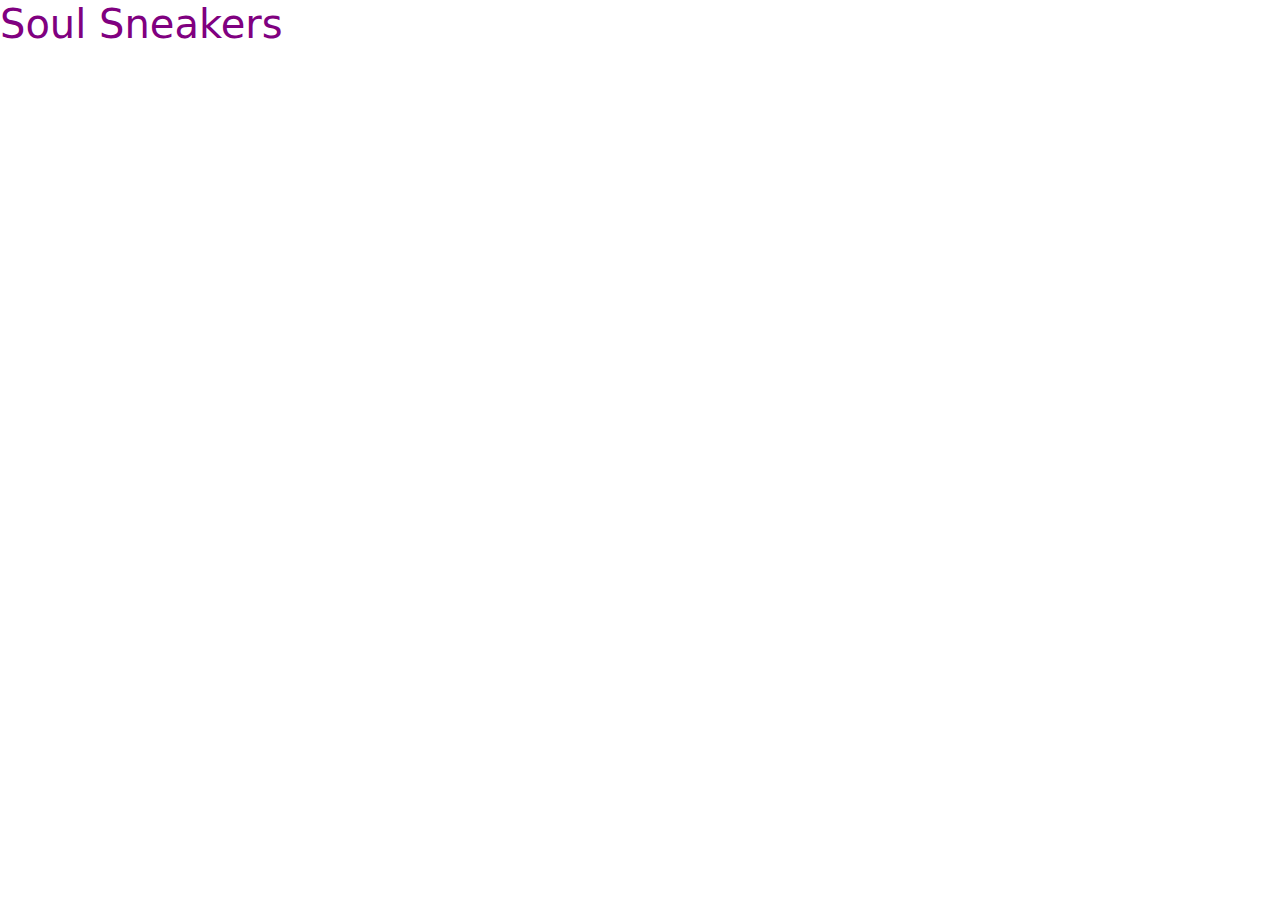
==== oat suzana/oat suzana.html @ a477f2b1 "Add files via upload" ====
<!DOCTYPE html>
<html lang="pt-br">
<head>
  <meta charset="UTF-8">
  <meta name="viewport" content="width=device-width, initial-scale=1.0">
  <title>Soul Sneakers-sua loja de sneakers</title>
  <!--bootstrap--> 
  <link href="https://cdn.jsdelivr.net/npm/bootstrap@5.3.3/dist/css/bootstrap.min.css" rel="stylesheet" integrity="sha384-QWTKZyjpPEjISv5WaRU9OFeRpok6YctnYmDr5pNlyT2bRjXh0JMhjY6hW+ALEwIH" crossorigin="anonymous">
  <link rel="stylesheet" href="css/style.css" />
  <!-- script-->
  <script src="https://cdn.jsdelivr.net/npm/popper.js@1.16.0/dist/umd/popper.min.js" integrity="sha384-Q6E9RHvbIyZFJoft+2mJbHaEWldlvI9IOYy5n3zV9zzTtmI3UksdQRVvoxMfooAo" crossorigin="anonymous"></script>
  <script src="https://cdn.jsdelivr.net/npm/bootstrap@5.3.3/dist/js/bootstrap.bundle.min.js" integrity="sha384-YvpcrYf0tY3lHB60NNkmXc5s9fDVZLESaAA55NDzOxhy9GkcIdslK1eN7N6jIeHz" crossorigin="anonymous"></script>
</head>
<body>
  <script src="js/script.js"></script>
   <h1>Soul Sneakers</h1>
</body>
</html>
---- oat suzana/css/style.css ----
h1{
    color:purple
}
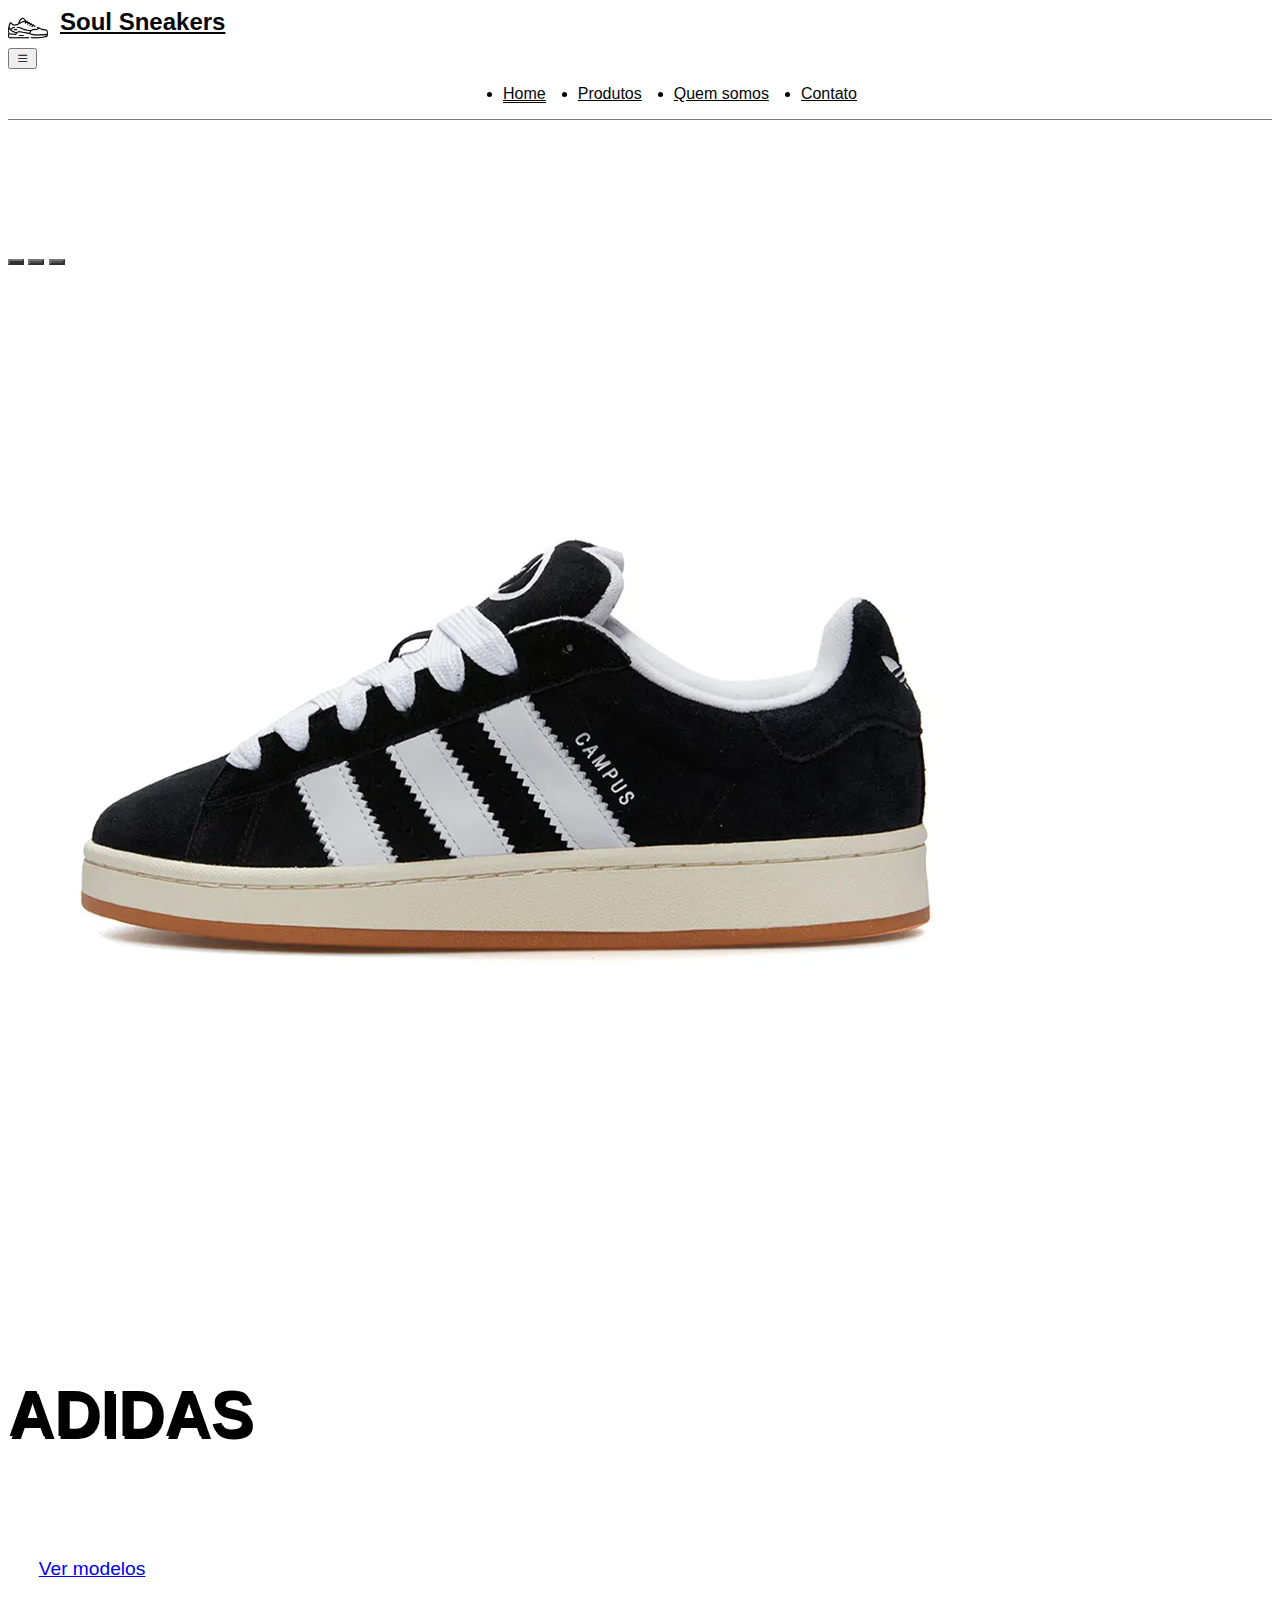
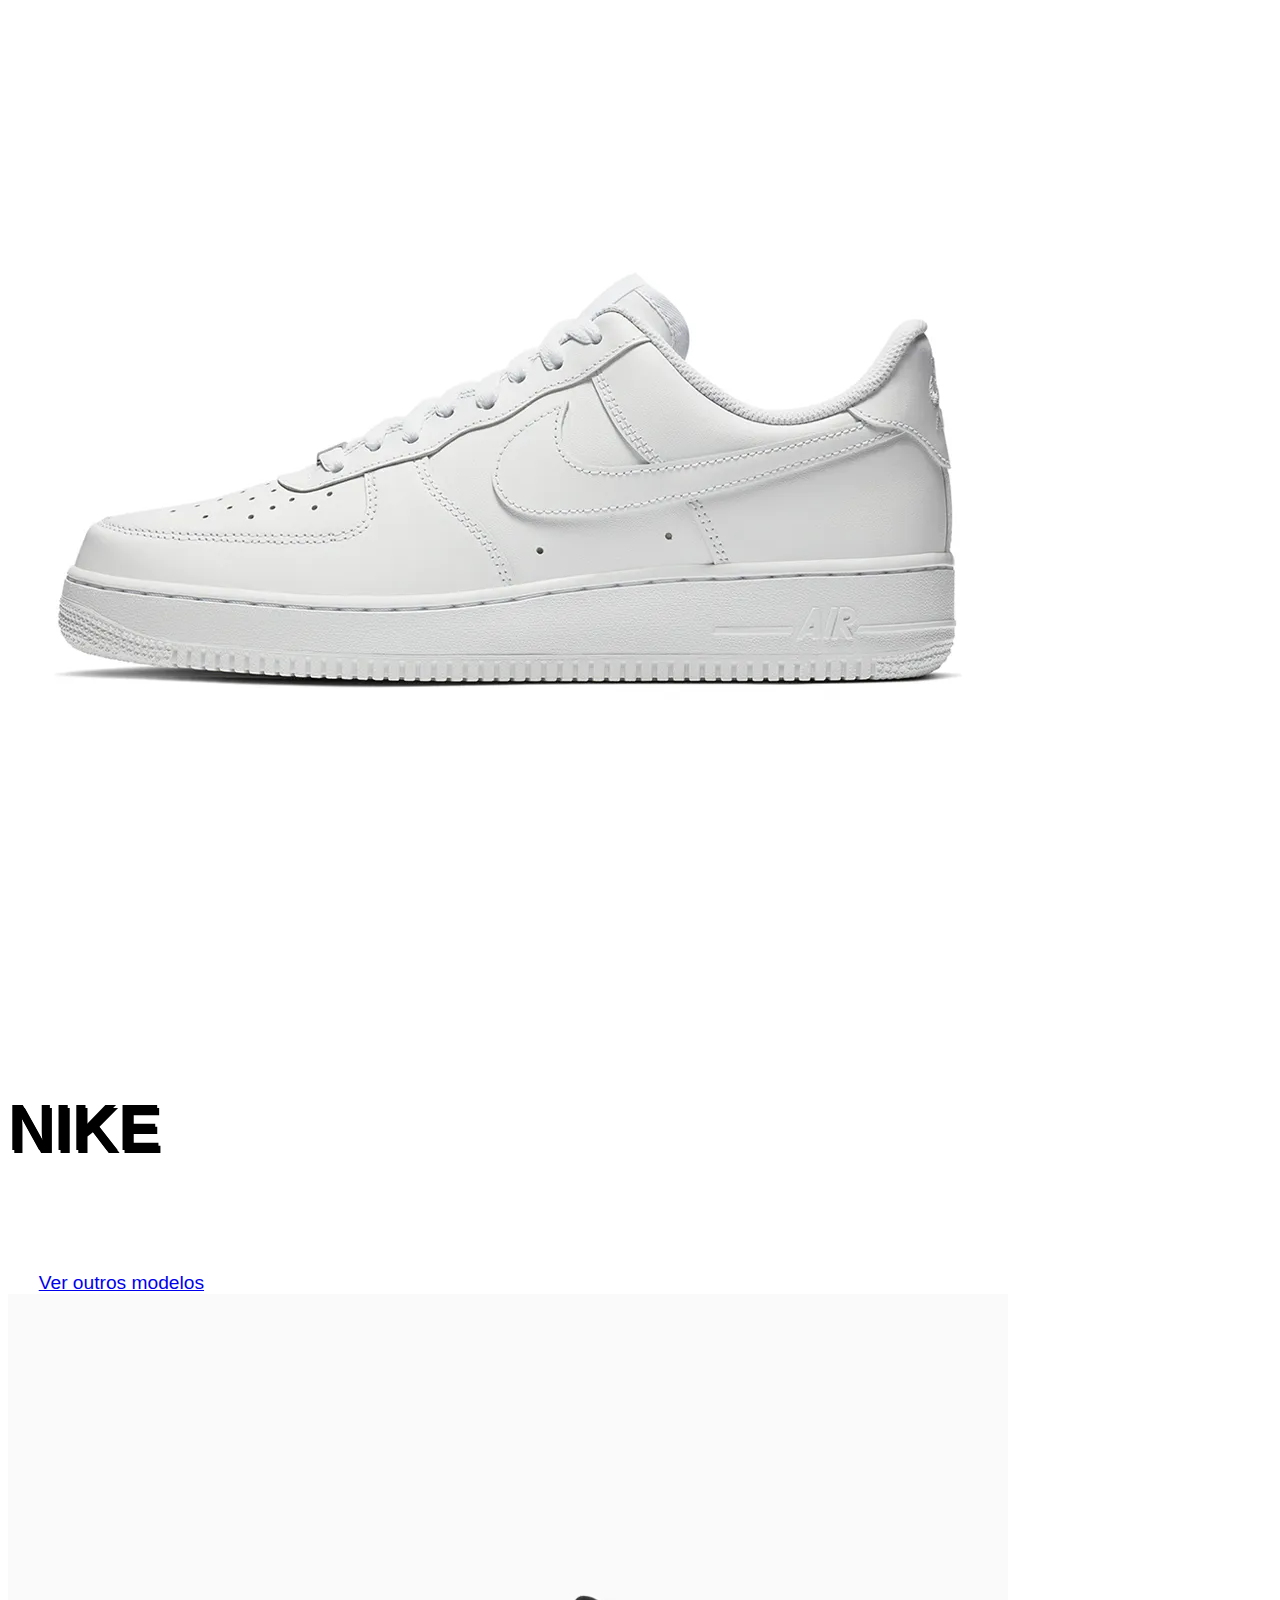
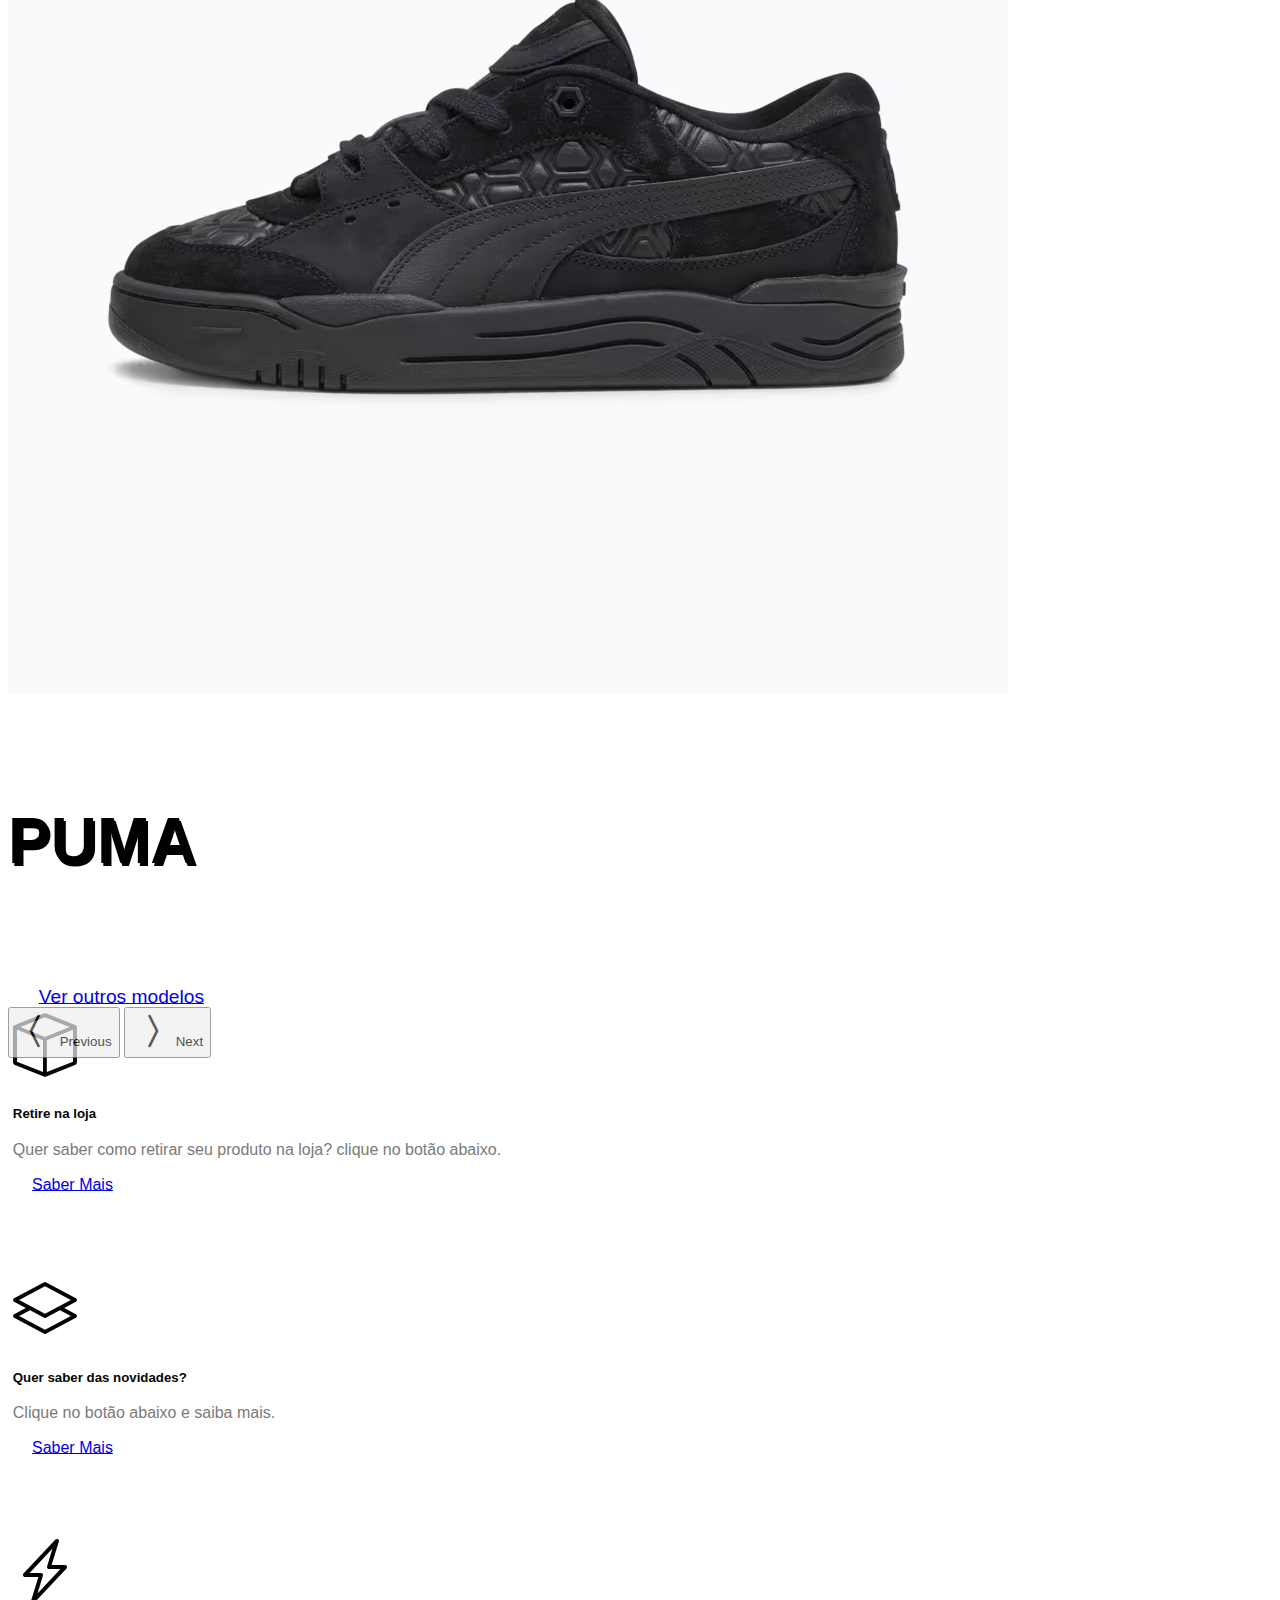
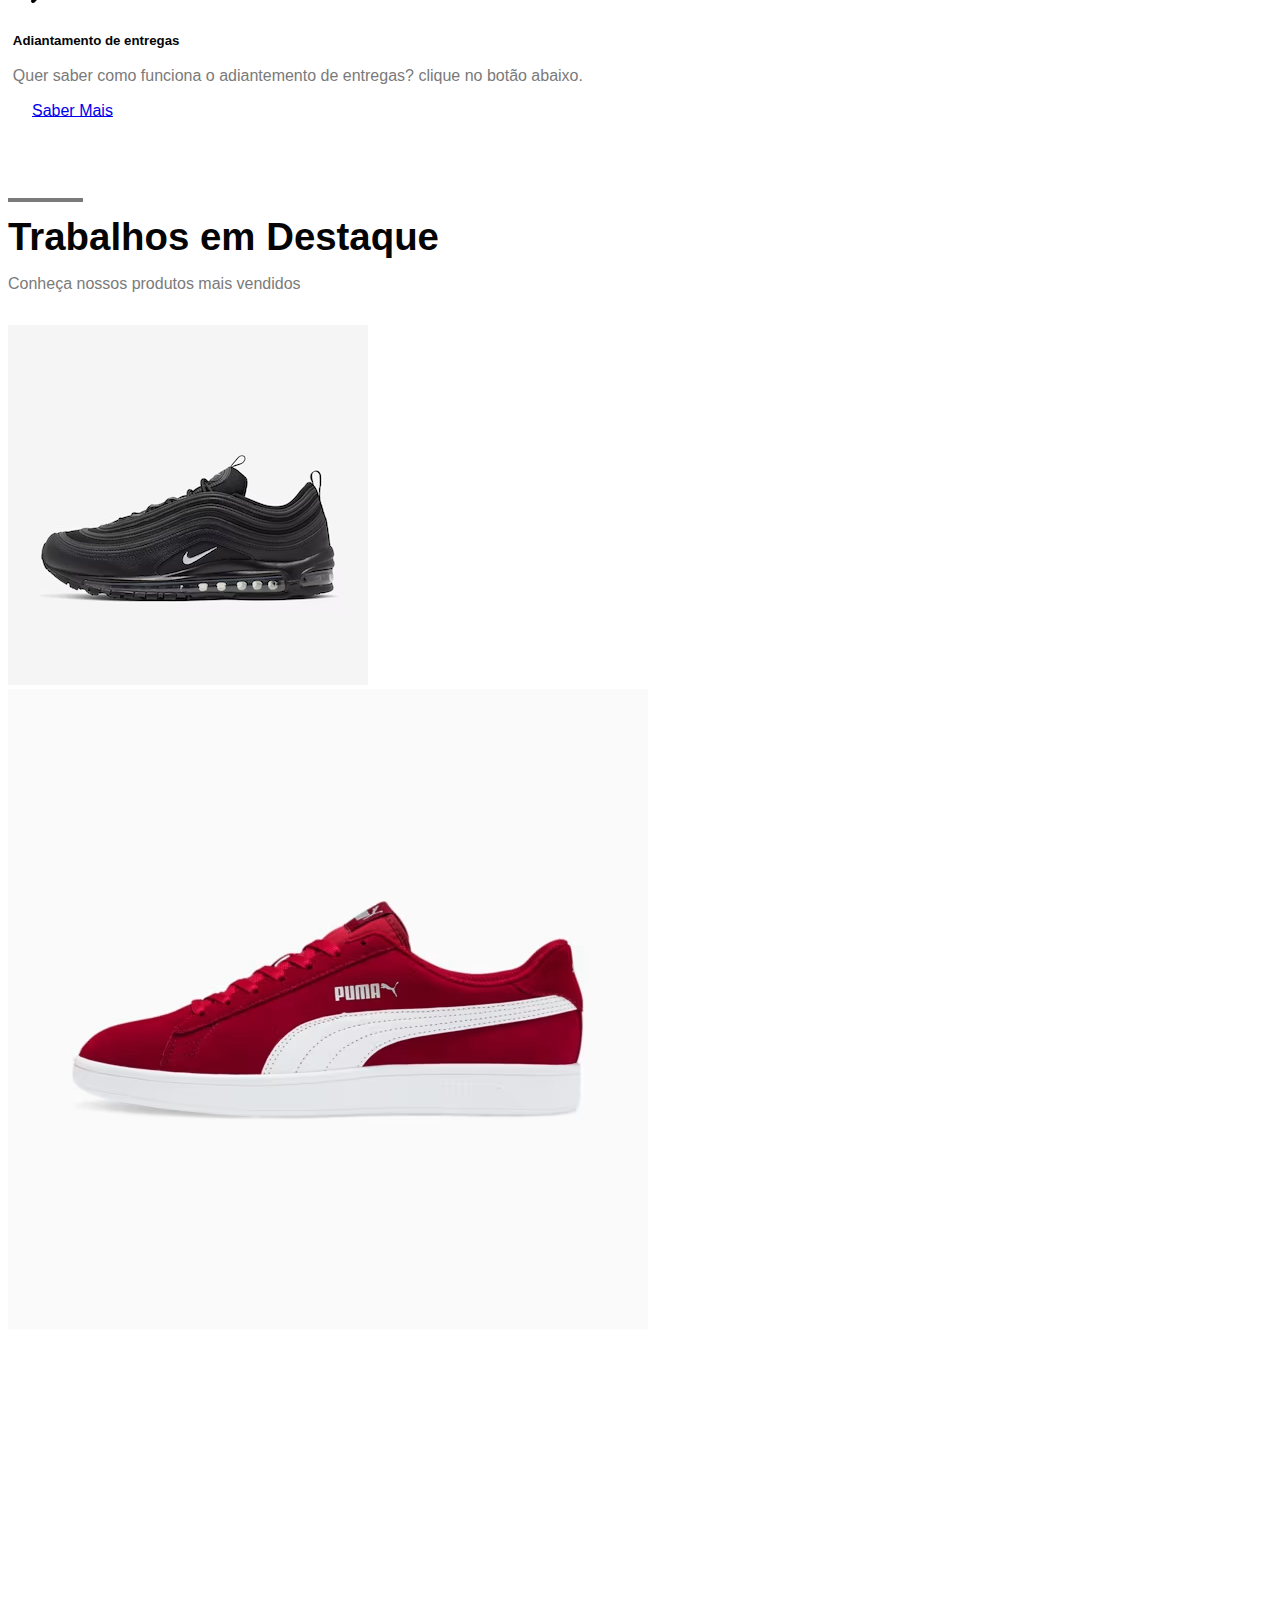
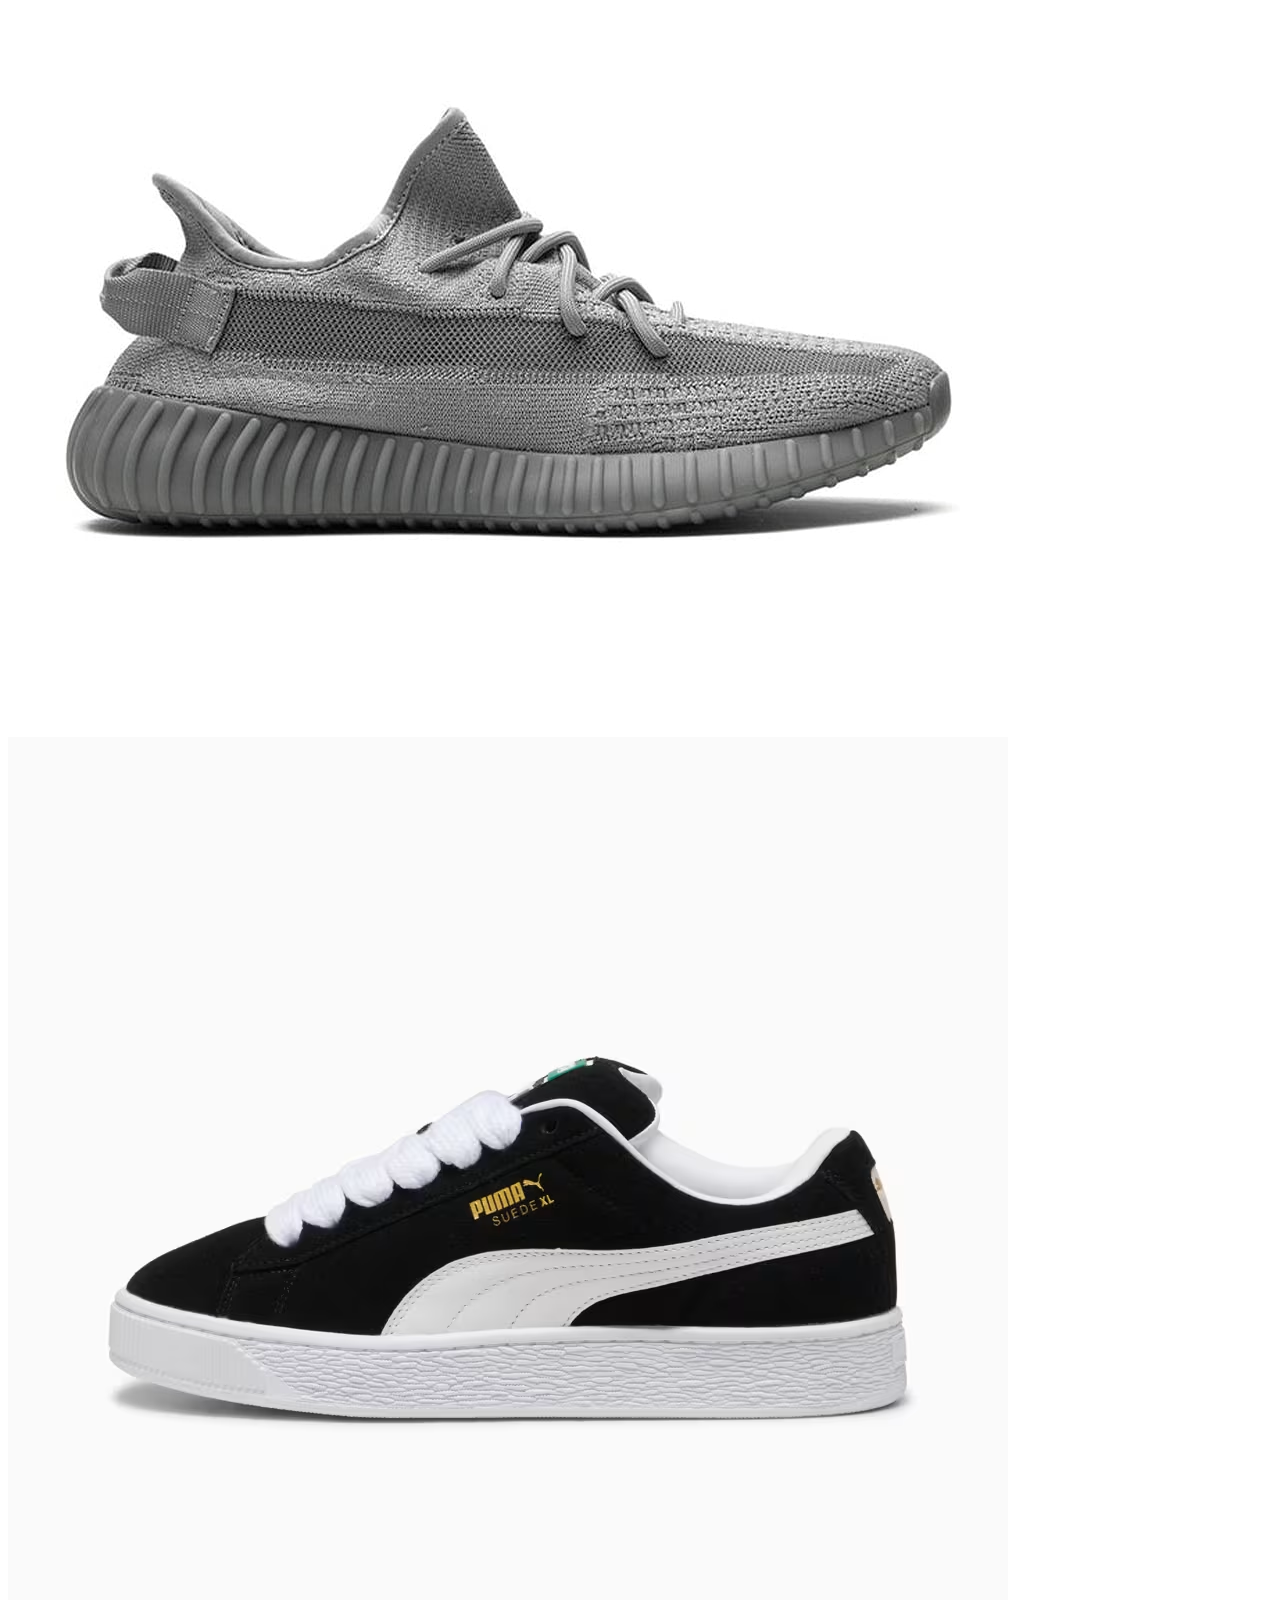
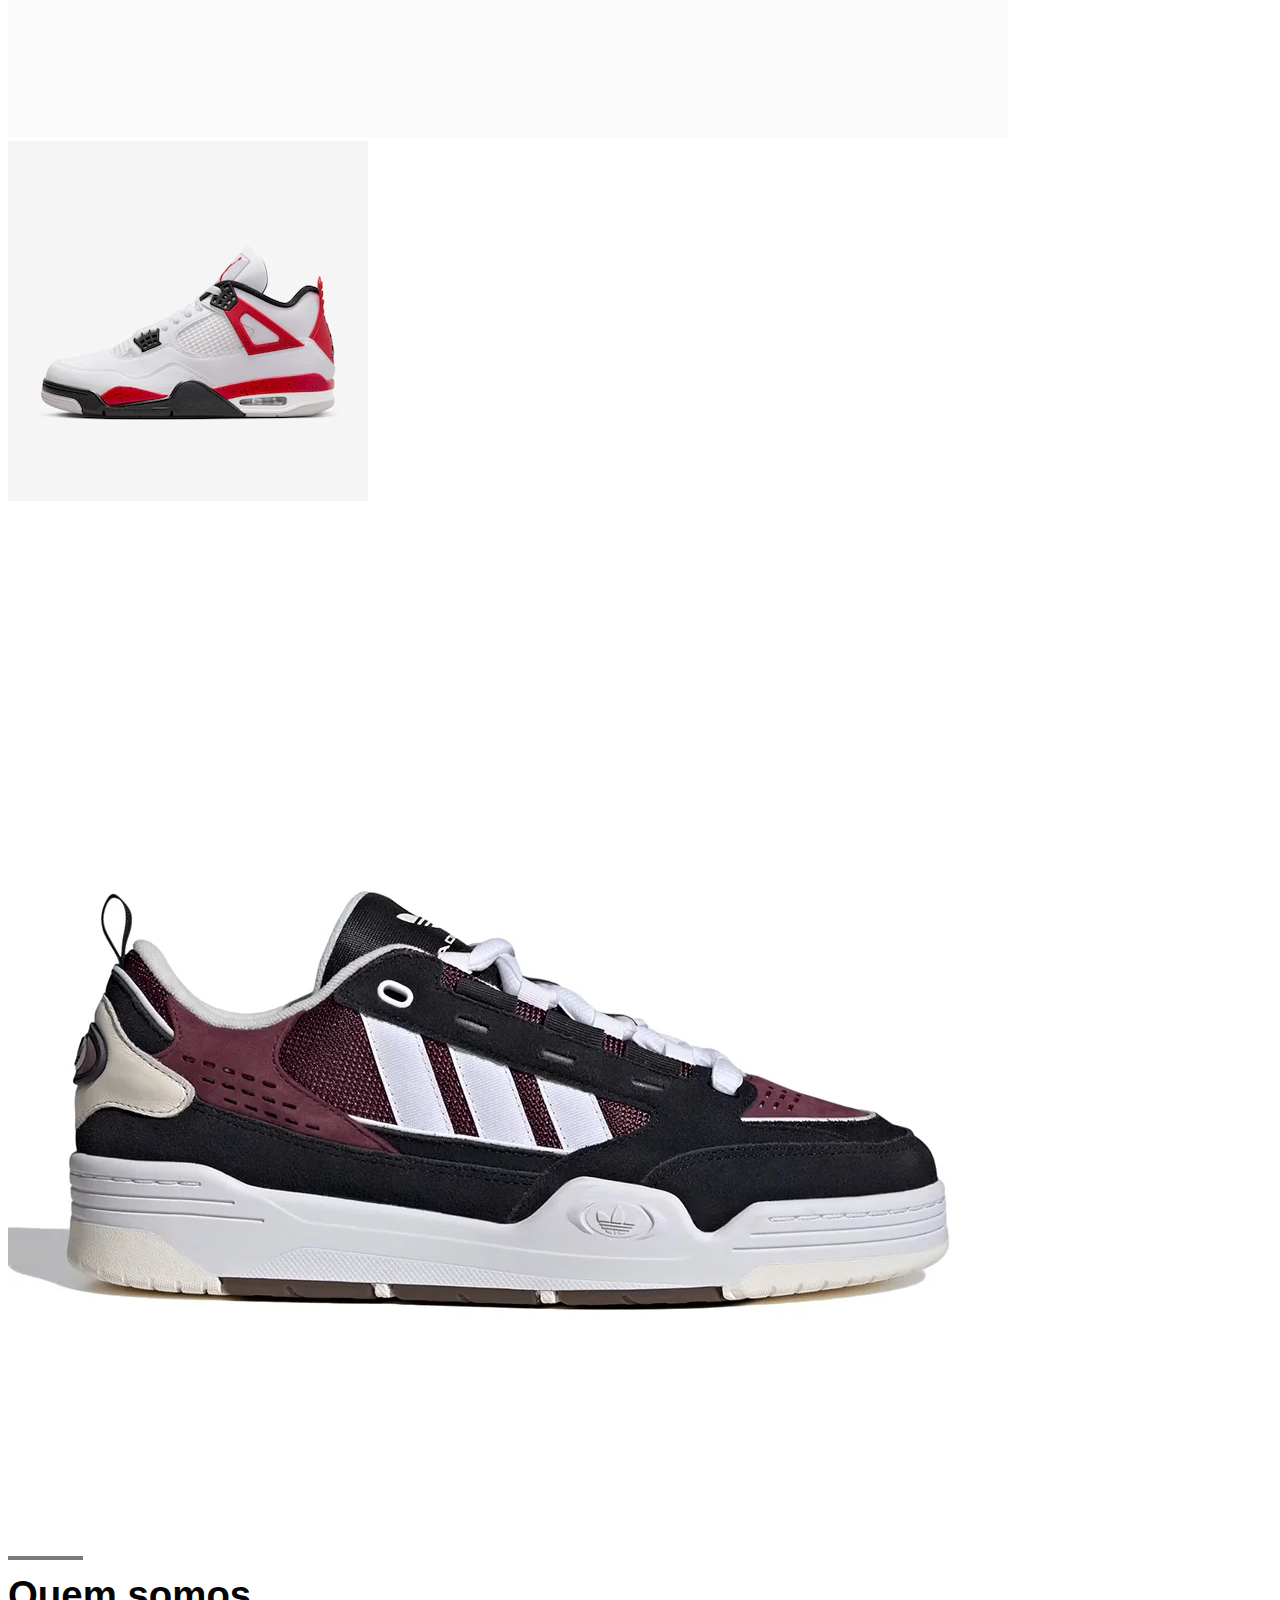
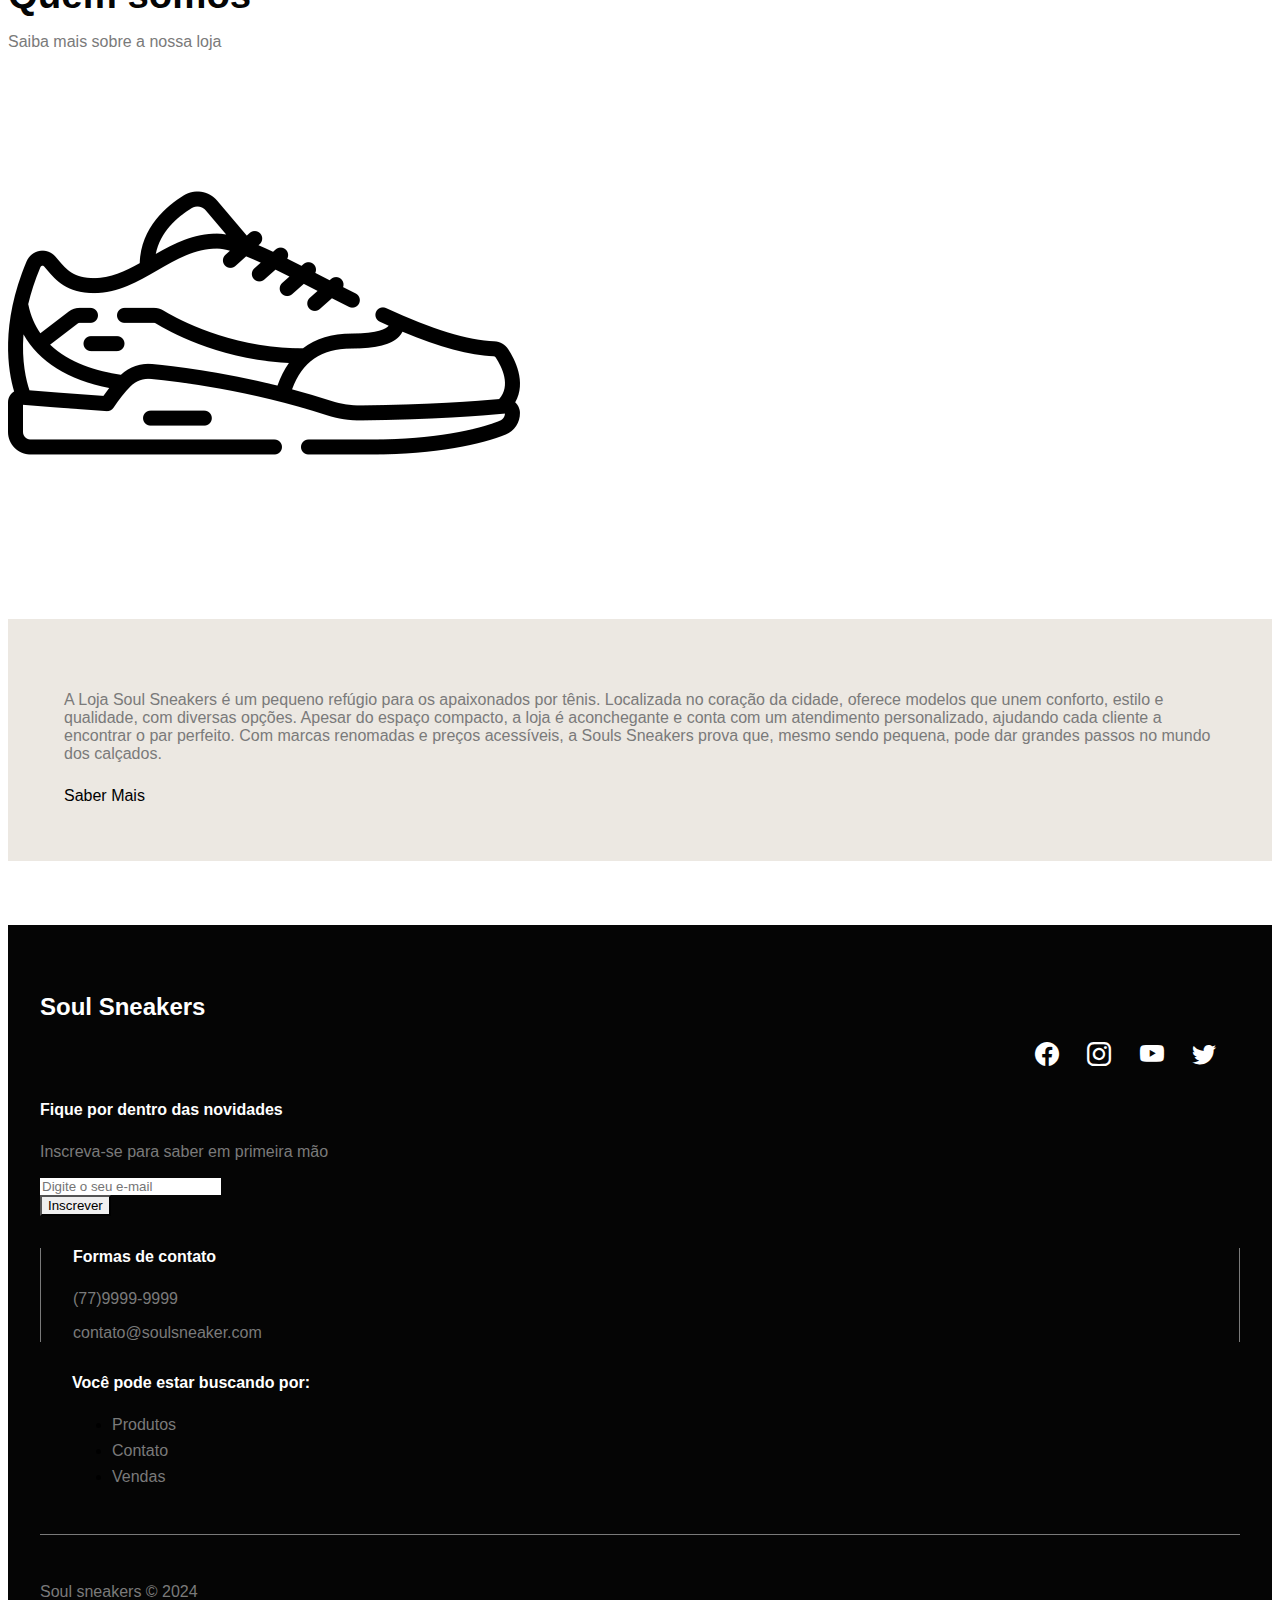
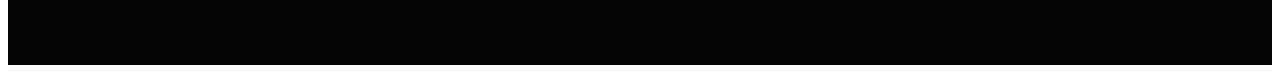
==== commit d8b3483b: "Add files via upload" ====
--- a/oat suzana/oat suzana.html
+++ b/oat suzana/oat suzana.html
@@ -1,18 +1,359 @@
 <!DOCTYPE html>
-<html lang="pt-br">
-<head>
-  <meta charset="UTF-8">
-  <meta name="viewport" content="width=device-width, initial-scale=1.0">
-  <title>Soul Sneakers-sua loja de sneakers</title>
-  <!--bootstrap--> 
-  <link href="https://cdn.jsdelivr.net/npm/bootstrap@5.3.3/dist/css/bootstrap.min.css" rel="stylesheet" integrity="sha384-QWTKZyjpPEjISv5WaRU9OFeRpok6YctnYmDr5pNlyT2bRjXh0JMhjY6hW+ALEwIH" crossorigin="anonymous">
-  <link rel="stylesheet" href="css/style.css" />
-  <!-- script-->
-  <script src="https://cdn.jsdelivr.net/npm/popper.js@1.16.0/dist/umd/popper.min.js" integrity="sha384-Q6E9RHvbIyZFJoft+2mJbHaEWldlvI9IOYy5n3zV9zzTtmI3UksdQRVvoxMfooAo" crossorigin="anonymous"></script>
-  <script src="https://cdn.jsdelivr.net/npm/bootstrap@5.3.3/dist/js/bootstrap.bundle.min.js" integrity="sha384-YvpcrYf0tY3lHB60NNkmXc5s9fDVZLESaAA55NDzOxhy9GkcIdslK1eN7N6jIeHz" crossorigin="anonymous"></script>
-</head>
-<body>
-  <script src="js/script.js"></script>
-   <h1>Soul Sneakers</h1>
+<html lang="en">
+  <head>
+    <meta charset="UTF-8" />
+    <meta http-equiv="X-UA-Compatible" content="IE=edge" />
+    <meta name="viewport" content="width=device-width, initial-scale=1.0" />
+    <title>Soul Sneakers</title>
+    <link rel="shortcut icon" href="img/img/tenis.png" type="image/x-icon" />
+    <!-- Google fonts Lato -->
+    <link rel="preconnect" href="https://fonts.googleapis.com" />
+    <link rel="preconnect" href="https://fonts.gstatic.com" crossorigin />
+    <link
+      href="https://fonts.googleapis.com/css2?family=Lato:ital,wght@0,100;0,300;0,400;0,700;0,900;1,100;1,300;1,400;1,700;1,900&display=swap"
+      rel="stylesheet"
+    />
+    <!-- CSS Bootstrap -->
+    <link
+      href="https://cdn.jsdelivr.net/npm/bootstrap@5.0.2/dist/css/bootstrap.min.css"
+      rel="stylesheet"
+      integrity="sha384-EVSTQN3/azprG1Anm3QDgpJLIm9Nao0Yz1ztcQTwFspd3yD65VohhpuuCOmLASjC"
+      crossorigin="anonymous"
+    />
+    <!-- Bootstrap Icons -->
+    <link
+      rel="stylesheet"
+      href="https://cdn.jsdelivr.net/npm/bootstrap-icons@1.5.0/font/bootstrap-icons.css"
+    />
+    <!-- CSS do projeto -->
+    <link rel="stylesheet" href="css/style.css" />
+    <!-- JavaScript Bootstrap -->
+    <script
+      src="https://cdn.jsdelivr.net/npm/bootstrap@5.0.2/dist/js/bootstrap.bundle.min.js"
+      integrity="sha384-MrcW6ZMFYlzcLA8Nl+NtUVF0sA7MsXsP1UyJoMp4YLEuNSfAP+JcXn/tWtIaxVXM"
+      crossorigin="anonymous"
+    ></script>
+  </head>
+  <body>
+    <style>
+      body{
+        background-color:rgba(199, 183, 183, 0)
+      }
+    </style>
+    <!-- NAVBAR -->
+    <nav class="navbar navbar-expand-lg fixed-top bg-primary-color" id="navbar">
+      <div class="container py-3">
+        <a class="navbar-brand" href="#">
+          <img src="img/img/tenis.png" alt="Souls Sneakers" />
+          <span>Soul Sneakers</span>
+        </a>
+        <button
+          class="navbar-toggler"
+          type="button"
+          data-bs-toggle="collapse"
+          data-bs-target="#navbar-items"
+          aria-controls="navbar-items"
+          aria-expanded="false"
+          aria-label="Toggle navigation"
+        >
+          <i class="bi bi-list"></i>
+        </button>
+        <div class="collapse navbar-collapse" id="navbar-items">
+          <ul class="navbar-nav me-auto mb-2 mb-lg-0">
+            <li class="nav-item">
+              <a class="nav-link active" aria-current="page" href="#">Home</a>
+            </li>
+            <li class="nav-item">
+              <a class="nav-link" href="#">Produtos</a>
+            </li>
+            <li class="nav-item">
+              <a class="nav-link" href="#">Quem somos</a>
+            </li>
+            <li class="nav-item">
+              <a class="nav-link" href="#">Contato</a>
+            </li>
+          </ul>
+        </div>
+      </div>
+    </nav>
+    <!-- SLIDER -->
+    <div class="container" id="slider-container">
+      <div id="slider" class="carousel slide" data-bs-ride="carousel">
+        <div class="carousel-indicators">
+          <button
+            type="button"
+            data-bs-target="#slider"
+            data-bs-slide-to="0"
+            class="active"
+            aria-current="true"
+            aria-label="Slide 1"
+          ></button>
+          <button
+            type="button"
+            data-bs-target="#slider"
+            data-bs-slide-to="1"
+            aria-label="Slide 2"
+          ></button>
+          <button
+            type="button"
+            data-bs-target="#slider"
+            data-bs-slide-to="2"
+            aria-label="Slide 3"
+          ></button>
+      </div>
+      <div class="carousel-inner">
+        <div class="carousel-item active">
+          <img src="img/img/campus.webp" class="d-block w-100" alt="tenis adi2000" />
+          <div class="carousel-caption">
+            <h5>ADIDAS</h5>
+            <a href="#" class="btn btn-dark">Ver modelos</a>
+          </div>
+        </div>
+        <div class="carousel-item">
+          <img src="img/img/air force 2.webp" class="d-block w-100" alt="air force" />
+          <div class="carousel-caption">
+            <h5>NIKE</h5>
+            <a href="#" class="btn btn-dark">Ver outros modelos</a>
+          </div>
+        </div>
+        <div class="carousel-item">
+          <img src="img/img/180 puma.avif" class="d-block w-100" alt="Casa 3" />
+          <div class="carousel-caption">
+            <h5>PUMA</h5>
+            <a href="#" class="btn btn-dark">Ver outros modelos</a>
+          </div>
+        </div>
+      </div>
+      <button
+        class="carousel-control-prev"
+        type="button"
+        data-bs-target="#slider"
+        data-bs-slide="prev"
+      >
+        <i class="bi bi-chevron-compact-left"></i>
+        <span class="visually-hidden">Previous</span>
+      </button>
+      <button
+        class="carousel-control-next"
+        type="button"
+        data-bs-target="#slider"
+        data-bs-slide="next"
+      >
+        <i class="bi bi-chevron-compact-right"></i>
+        <span class="visually-hidden">Next</span>
+      </button>
+    </div>
+    <div class="col-12 col-md-10 offset-md-1" id="mini-banners">
+      <div class="row">
+        <div class="col-12 col-md-4">
+          <div class="card text-center">
+            <i class="bi bi-box primary-color"></i>
+            <div class="card-body">
+              <h5 class="card-title primary-color">Retire na loja</h5>
+              <p class="card-text secondary-color">
+               Quer saber como retirar seu produto na loja?
+               clique no botão abaixo.
+              </p>
+              <a href="#" class="btn btn-dark">Saber Mais</a>
+            </div>
+          </div>
+        </div>
+        <div class="col-12 col-md-4">
+          <div class="card text-center">
+            <i class="bi bi-layers primary-color"></i>
+            <div class="card-body">
+              <h5 class="card-title primary-color">Quer saber das novidades?</h5>
+              <p class="card-text secondary-color">
+                Clique no botão abaixo e saiba mais.
+              </p>
+              <a href="#" class="btn btn-dark">Saber Mais</a>
+            </div>
+          </div>
+        </div>
+        <div class="col-12 col-md-4">
+          <div class="card text-center">
+            <i class="bi bi-lightning-charge"></i>
+            <div class="card-body primary-color">
+              <h5 class="card-title primary-color">
+                Adiantamento de entregas
+              </h5>
+              <p class="card-text secondary-color">
+                Quer saber como funciona o adiantemento de entregas?
+                clique no botão abaixo.
+              </p>
+              <a href="#" class="btn btn-dark">Saber Mais</a>
+            </div>
+          </div>
+        </div>
+      </div>
+    </div>
+  </div>
+  <!-- DESTAQUES -->
+  <div class="container" id="featured-container">
+    <div class="col-12">
+      <h2 class="title primary-color">Trabalhos em Destaque</h2>
+      <p class="subtitle secondary-color">
+        Conheça nossos produtos mais vendidos
+      </p>
+    </div>
+    <div class="col-12" id="featured-images">
+      <div class="row g-4">
+        <div class="col-12 col-md-4">
+          <img src="img/img/air max 97.avif" alt="Projeto 1" class="img-fluid" />
+          <div class="banner-content">
+            <p class="secondary-color"> NIKE </p>
+            <h3>air max 97</h3>
+          </div>
+        </div>
+        <div class="col-12 col-md-4">
+          <img src="img/img/puma smash v2.avif" alt="Projeto 2" class="img-fluid" />
+          <div class="banner-content">
+            <p class="secondary-color">PUMA</p>
+            <h3>smash v2</h3>
+          </div>
+        </div>
+        <div class="col-12 col-md-4">
+          <img src="img/img/yeezy boost.jpg" alt="Projeto 3" class="img-fluid" />
+          <div class="banner-content">
+            <p class="secondary-color">ADIDAS</p>
+            <h3>yeezy</h3>
+          </div>
+        </div>
+        <div class="col-12 col-md-4">
+          <img src="img/img/suede xl.avif" alt="Projeto 4" class="img-fluid" />
+          <div class="banner-content">
+            <p class="secondary-color">PUMA</p>
+            <h3>suede</h3>
+          </div>
+        </div>
+        <div class="col-12 col-md-4">
+          <img src="img/img/jordan 4.avif" alt="Projeto 5" class="img-fluid" />
+          <div class="banner-content">
+            <p class="secondary-color">NIKE</p>
+            <h3>jordan 4</h3>
+          </div>
+        </div>
+        <div class="col-12 col-md-4">
+          <img src="img/img/adidas2000.webp" alt="Projeto 6" class="img-fluid" />
+          <div class="banner-content">
+            <p class="secondary-color">ADIDAS</p>
+            <h3>adi2000</h3>
+          </div>
+        </div>
+      </div>
+    </div>
+  </div>
+  <!-- INFO -->
+  <div class="container" id="info-container">
+    <div class="col-12">
+      <h2 class="title primary-color">Quem somos</h2>
+      <p class="subtitle secondary-color">
+        Saiba mais sobre a nossa loja
+      </p>
+    </div>
+    <div class="col-12">
+      <div class="row">
+        <div class="col-12 col-md-5" id="info-banner">
+          <img src="img/img/tenis.png" alt="Informações" class="img-fluid" />
+        </div>
+        <div class="col-12 col-md-7 bg-secondary-color" id="info-content">
+          <div class="row">
+            <div class="col-12">
+              <p class="subtitle secondary-color">
+                A Loja Soul Sneakers é um pequeno refúgio para os apaixonados por tênis. Localizada no coração da cidade, oferece modelos que unem conforto, estilo e qualidade,
+                 com diversas opções. Apesar do espaço compacto, a loja é aconchegante e conta com um atendimento personalizado, 
+                 ajudando cada cliente a encontrar o par perfeito. Com marcas renomadas e preços acessíveis, a Souls Sneakers prova que, mesmo sendo pequena, 
+                 pode dar grandes passos no mundo dos calçados.
+              </p>
+            </div>
+            <div class="col-12" id="info-numbers">
+              <div class="row">
+              </div>
+            </div>
+            <div class="col-12">
+              <a class="btn btn-dark">Saber Mais</a>
+            </div>
+          </div>
+        </div>
+      </div>
+    </div>
+  </div>
+  <!-- FOOTER -->
+  <footer class="container-fluid bg-dark-color" id="footer">
+    <div class="container">
+      <div class="row">
+        <!-- FOOTER TOP -->
+        <div class="col-12" id="footer-top">
+          <div class="row justify-content-between">
+            <div class="col-4">
+              <h2>
+               Soul Sneakers
+              </h2>
+            </div>
+            <div class="col-4" id="social-icons">
+              <i class="bi bi-facebook"></i>
+              <i class="bi bi-instagram"></i>
+              <i class="bi bi-youtube"></i>
+              <i class="bi bi-twitter"></i>
+            </div>
+          </div>
+        </div>
+        <!-- FOOTER DETAILS -->
+        <div class="col-12" id="footer-details">
+          <div class="row">
+            <div class="col-12 col-md-4" id="news-container">
+              <h4>Fique por dentro das novidades</h4>
+              <p class="secondary-color">
+                Inscreva-se para saber em primeira mão
+              </p>
+              <form>
+                <div class="mb-3">
+                  <input
+                    type="email"
+                    class="form-control"
+                    placeholder="Digite o seu e-mail"
+                  />
+                </div>
+                <button class="btn btn-dark">Inscrever</button>
+              </form>
+            </div>
+            <div class="col-12 col-md-4" id="contact-container">
+              <h4>Formas de contato</h4>
+              <p class="secondary-color">(77)9999-9999</p>
+              <p class="secondary-color">contato@soulsneaker.com</p>
+            </div>
+            <div class="col-12 col-md-4" id="links-container">
+              <div class="row">
+                <h4>Você pode estar buscando por:</h4>
+                <div class="col-6">
+                  <ul class="list-unstyled">
+                    <li><a href="#" class="secondary-color">Produtos</a></li>
+                    <li><a href="#" class="secondary-color">Contato</a></li>
+                    <li><a href="#" class="secondary-color">Vendas</a></li>
+                  </ul>
+                </div>
+                <div class="col-6">
+                  <ul class="list-unstyled">
+                  </ul>
+                </div>
+              </div>
+            </div>
+          </div>
+        </div>
+        <!-- FOOTER BOTTOM -->
+        <div class="col-12" id="footer-bottom">
+          <div class="row justify-content-between">
+            <div class="col-12 col-md-3">
+              <p class="secondary-color">Soul sneakers &copy; 2024</p>
+            </div>
+            <div class="col-12 col-md-3">
+              <p class="secondary-color">
+              </p>
+            </div>
+          </div>
+        </div>
+      </div>
+    </div>
+  </footer>
 </body>
 </html>--- a/oat suzana/css/style.css
+++ b/oat suzana/css/style.css
@@ -1,3 +1,341 @@
-h1{
-    color:purple
-}+*{
+  font-family:'sour gummy', sans-serif;
+}
+
+
+.bg-primary-color {
+  background-color: #fff;
+}
+
+.bg-secondary-color {
+  background-color: #ece8e2;
+}
+
+.bg-dark-color {
+  background-color: #050505;
+}
+
+.primary-color {
+  color: #050505;
+}
+
+.secondary-color {
+  color: #7a7a7a;
+}
+
+/* NAVBAR */
+#navbar {
+  border-bottom: 1px solid #7a7a7a;
+}
+
+#navbar a {
+  color: #050505;
+}
+
+#navbar a:hover {
+  color: #7a7a7a;
+}
+
+#navbar .active {
+  border-bottom: 1px solid #050505;
+}
+
+.navbar-brand {
+  display: flex;
+}
+
+.navbar-brand img {
+  width: 40px;
+}
+
+.navbar-brand span {
+  font-weight: 700;
+  font-size: 1.5em;
+  margin-left: 0.5em;
+}
+
+#navbar-items .navbar-nav {
+  display: flex;
+  justify-content: center;
+  width: 100%;
+}
+#navbar-items .nav-item {
+  margin: 0 1em;
+}
+
+/* SLIDER */
+#slider {
+  margin-top: 8em;
+  margin-bottom: 1em;
+}
+
+#slider .carousel-caption {
+  bottom: 3em;
+}
+
+#slider .carousel-caption h5 {
+  font-size: 2.5em;
+  text-shadow: #000 2px 2px;
+}
+
+.btn {
+  border-radius: 0;
+}
+
+#slider .btn {
+  padding: 0.3em 0.8em;
+  font-size: 1em;
+  margin-top: 1em;
+}
+
+.carousel-control-prev,
+.carousel-control-next {
+  opacity: 0.7;
+}
+
+.carousel-control-prev i,
+.carousel-control-next i {
+  color: #111;
+  font-size: 3em;
+}
+
+.carousel-indicators [data-bs-target] {
+  background-color: #222;
+  opacity: 0.8;
+}
+
+.carousel-indicators .active {
+  background-color: #000;
+}
+
+@media (min-width: 768px) {
+  #slider .carousel-caption {
+    bottom: 15em;
+  }
+  #slider .carousel-caption h5 {
+    font-size: 4em;
+    text-shadow: #000 2px 3px;
+  }
+  #slider .btn {
+    padding: 0.6em 1.6em;
+    font-size: 1.2em;
+    margin-top: 1em;
+  }
+  .carousel-indicators {
+    bottom: 7em;
+  }
+}
+
+/* MINI BANNERS */
+#mini-banners {
+  margin-bottom: 4em;
+}
+
+#mini-banners .card {
+  padding: 2em 0.3em;
+  border-radius: 0;
+}
+
+#mini-banners i {
+  font-size: 4em;
+}
+
+#mini-banners .card-title {
+  margin-bottom: 1.5em;
+}
+
+#mini-banners .btn {
+  margin-top: 1.5em;
+  padding: 0.6em 1.2em;
+}
+
+#mini-banners .card {
+  margin-bottom: 1em;
+}
+
+@media (min-width: 768px) {
+  #mini-banners {
+    margin-top: -6em;
+  }
+}
+
+/* DESTAQUES */
+#featured-container {
+  margin-bottom: 4em;
+}
+
+.title {
+  font-size: 1.75em;
+  margin-bottom: 0.4em;
+  position: relative;
+}
+
+.title:before {
+  width: 75px;
+  border-top: 4px solid #7a7a7a;
+  content: '';
+  position: absolute;
+  bottom: 2em;
+}
+
+#featured-images {
+  margin-top: 2em;
+}
+
+#featured-images .col-md-4 {
+  position: relative;
+  cursor: pointer;
+}
+
+#featured-images .col-md-4:hover > .banner-content {
+  opacity: 0.8;
+}
+
+#featured-images .banner-content {
+  position: absolute;
+  top: 0;
+  left: 0;
+  height: 100%;
+  width: 100%;
+  background-color: #666262;
+  display: flex;
+  align-items: center;
+  justify-content: center;
+  flex-direction: column;
+  opacity: 0.6;
+  transition: 0.5s;
+}
+
+@media (min-width: 768px) {
+  .title {
+    font-size: 2.4em;
+  }
+
+  .title:before {
+    bottom: 1.5em;
+  }
+
+  #featured-images .banner-content {
+    opacity: 0;
+  }
+}
+
+/* INFO */
+#info-content {
+  margin-bottom: 4em;
+  padding: 4em 1em;
+}
+
+#info-numbers {
+  margin: 1.5em 0;
+}
+
+#info-banner {
+  align-items: center;
+  display: flex;
+  margin-bottom: 2.5em;
+}
+
+#info-numbers h3 {
+  font-size: 3em;
+}
+
+@media (min-width: 768px) {
+  #info-content {
+    padding: 3.5em;
+  }
+}
+
+/* FOOTER TOP */
+#footer {
+  padding: 3em 2em;
+}
+
+#footer-top {
+  margin-bottom: 2em;
+}
+
+#footer-top,
+#footer-top i {
+  color: #fff;
+}
+
+#social-icons {
+  text-align: right;
+}
+
+#social-icons i {
+  margin-right: 1em;
+  font-size: 1.5em;
+  cursor: pointer;
+}
+
+#social-icons i:hover {
+  color: #7a7a7a;
+}
+
+/* FOOTER DETAILS */
+#footer-details {
+  margin-bottom: 3em;
+}
+
+#news-container,
+#contact-container,
+#links-container {
+  padding: 0;
+  border: 0;
+  margin-bottom: 2em;
+}
+
+#footer-details h4 {
+  color: #fff;
+  margin-bottom: 1.5em;
+}
+
+#news-container input {
+  border-radius: 0;
+  border: none;
+}
+
+#links-container li {
+  margin-bottom: 0.5em;
+}
+
+#links-container a {
+  text-decoration: none;
+}
+
+#links-container a:hover {
+  color: #fff;
+}
+
+/* FOOTER BOTTOM */
+#footer-bottom {
+  border-top: 1px solid #7a7a7a;
+  padding-top: 2em;
+}
+
+#footer-bottom i {
+  color: #ac2f26;
+}
+
+@media (min-width: 768px) {
+  #news-container {
+    padding-right: 2em;
+  }
+
+  #contact-container {
+    padding: 0 2em;
+    border-left: 1px solid #7a7a7a;
+    border-right: 1px solid #7a7a7a;
+  }
+
+  #links-container {
+    padding-left: 2em;
+  }
+}
+
+h5{
+  color: black;
+}
+
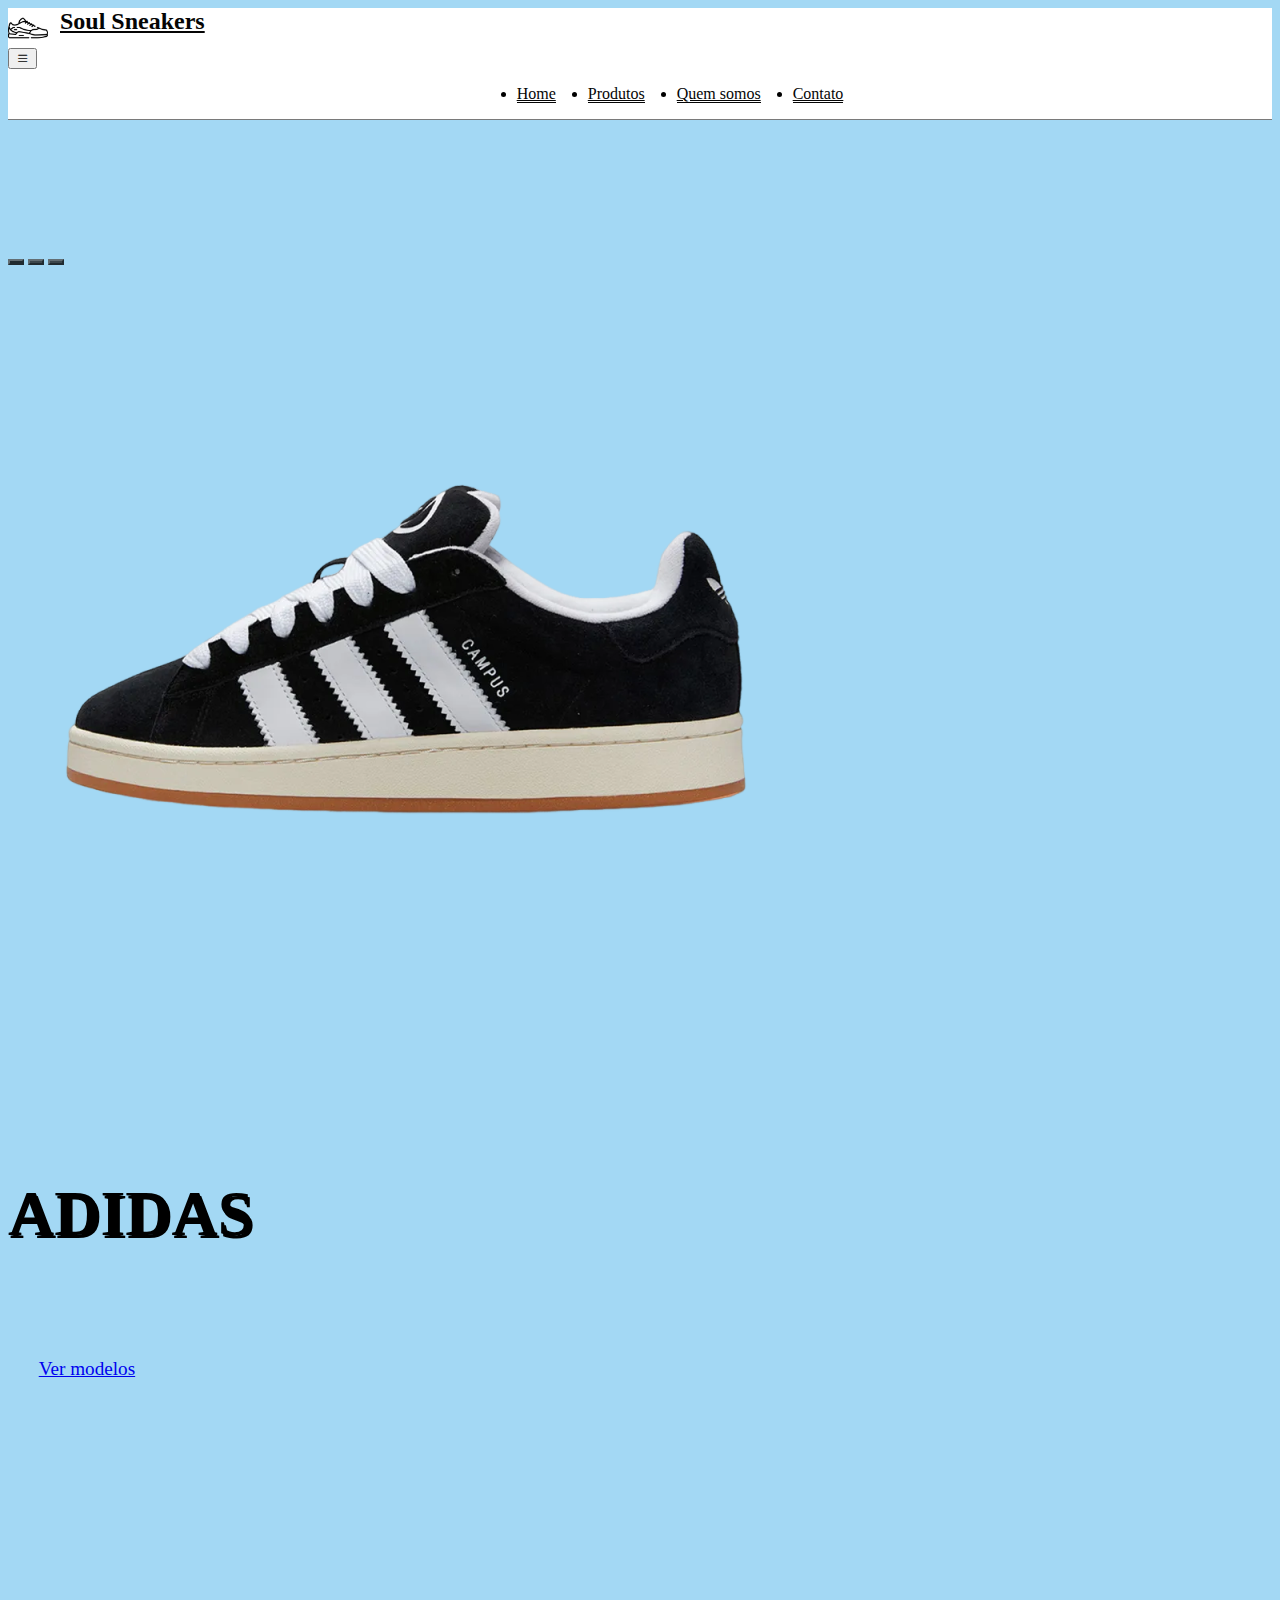
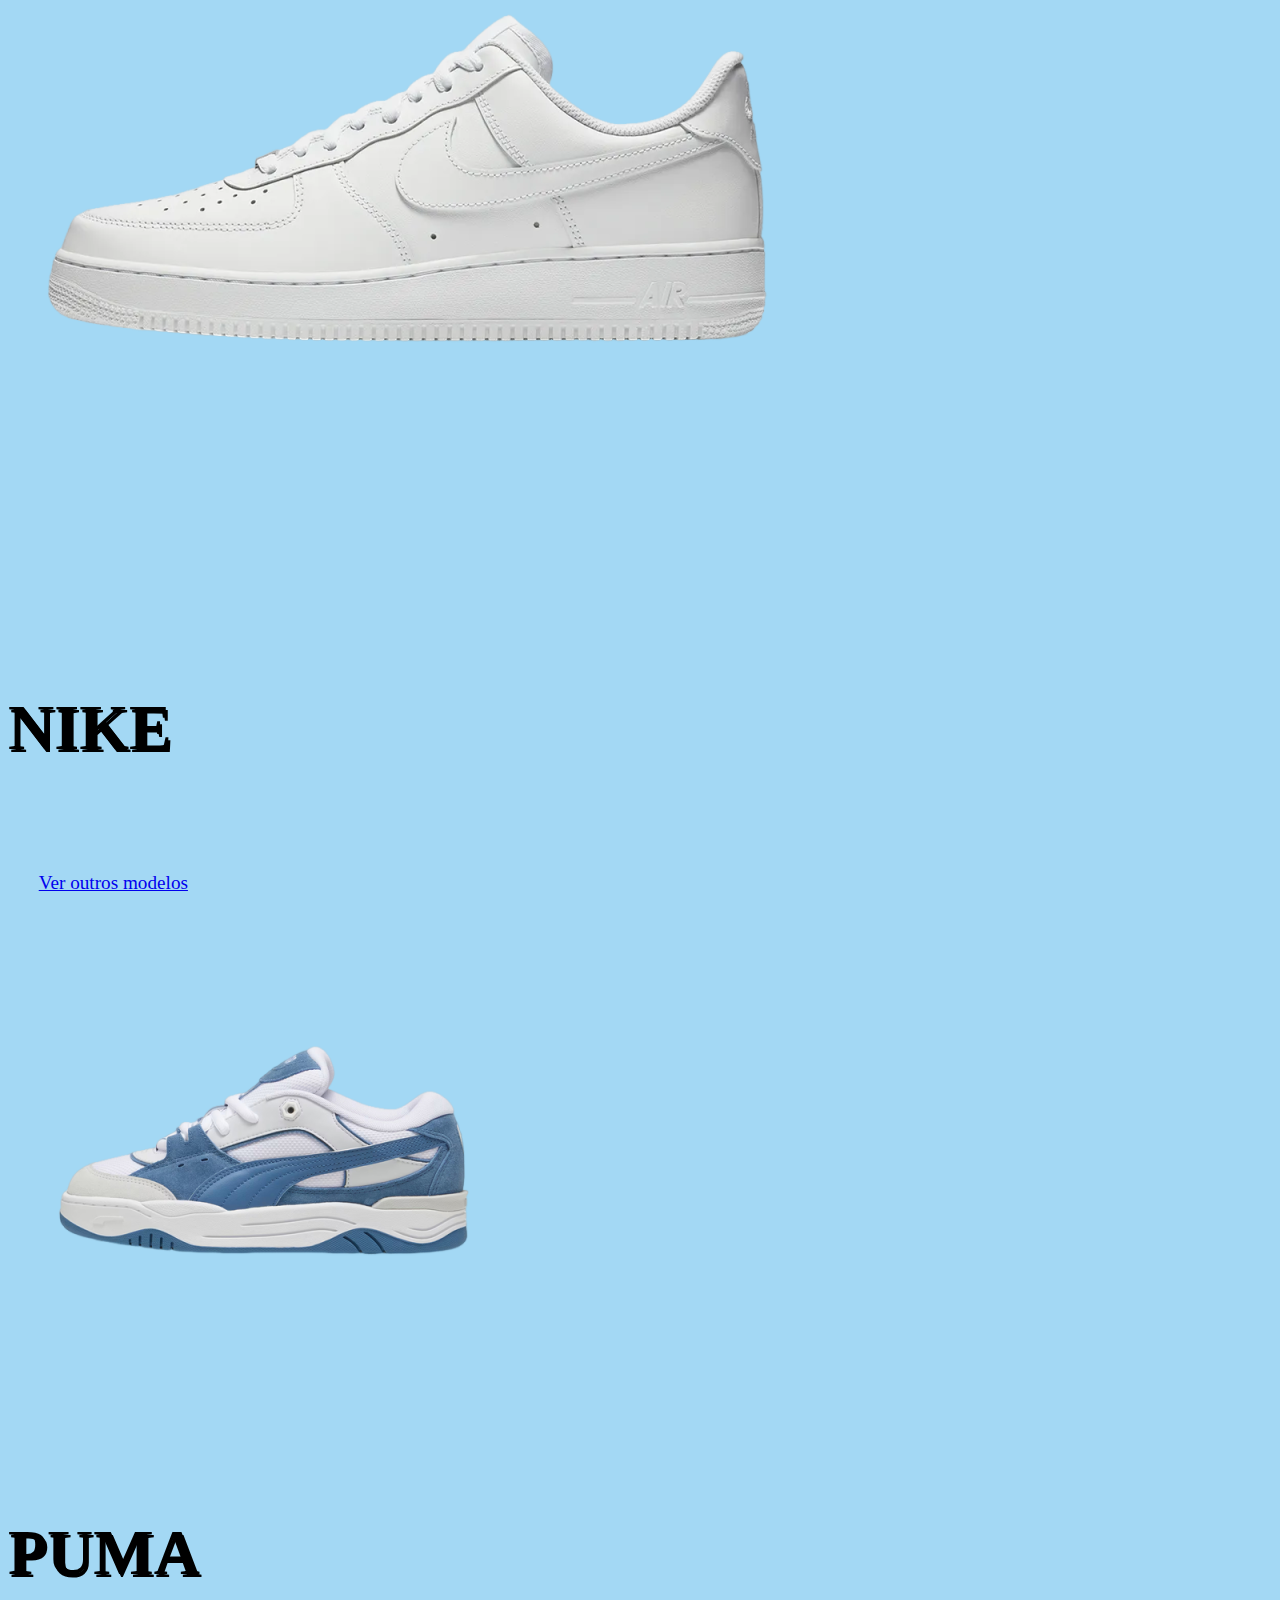
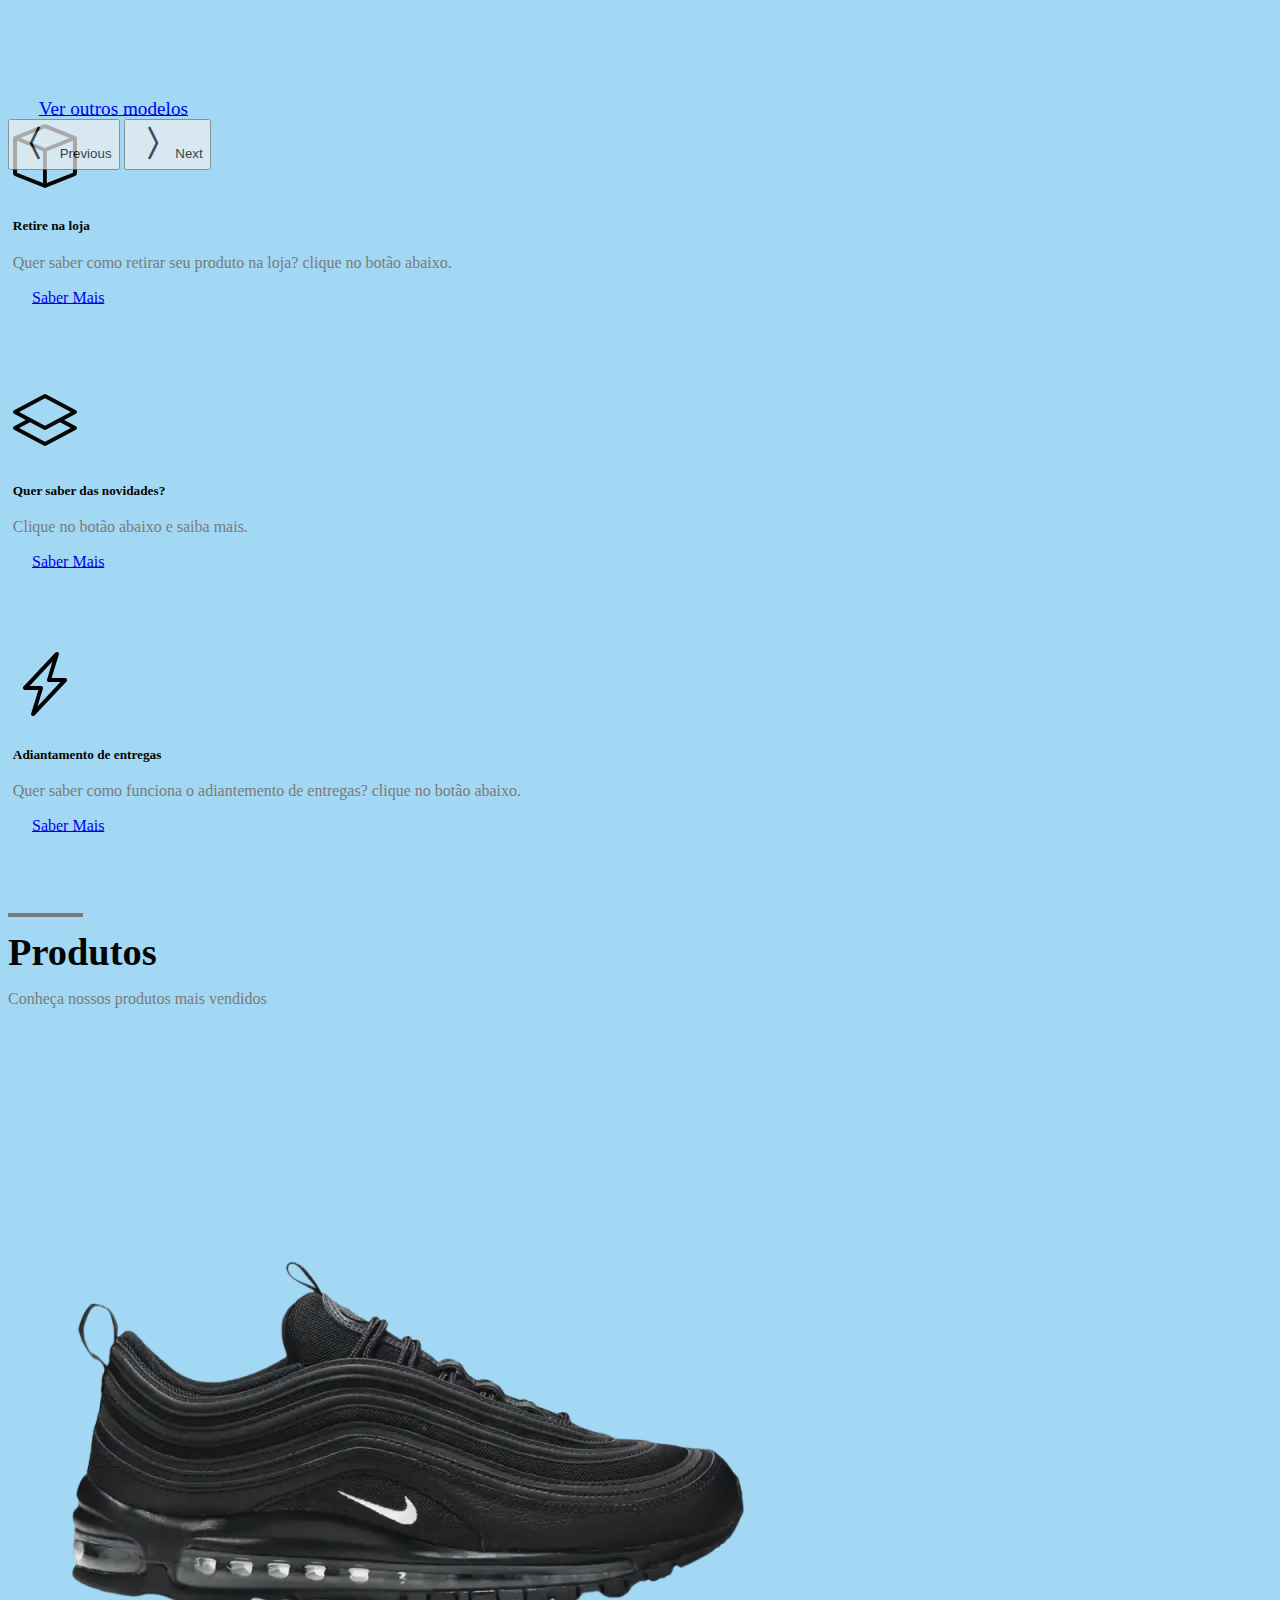
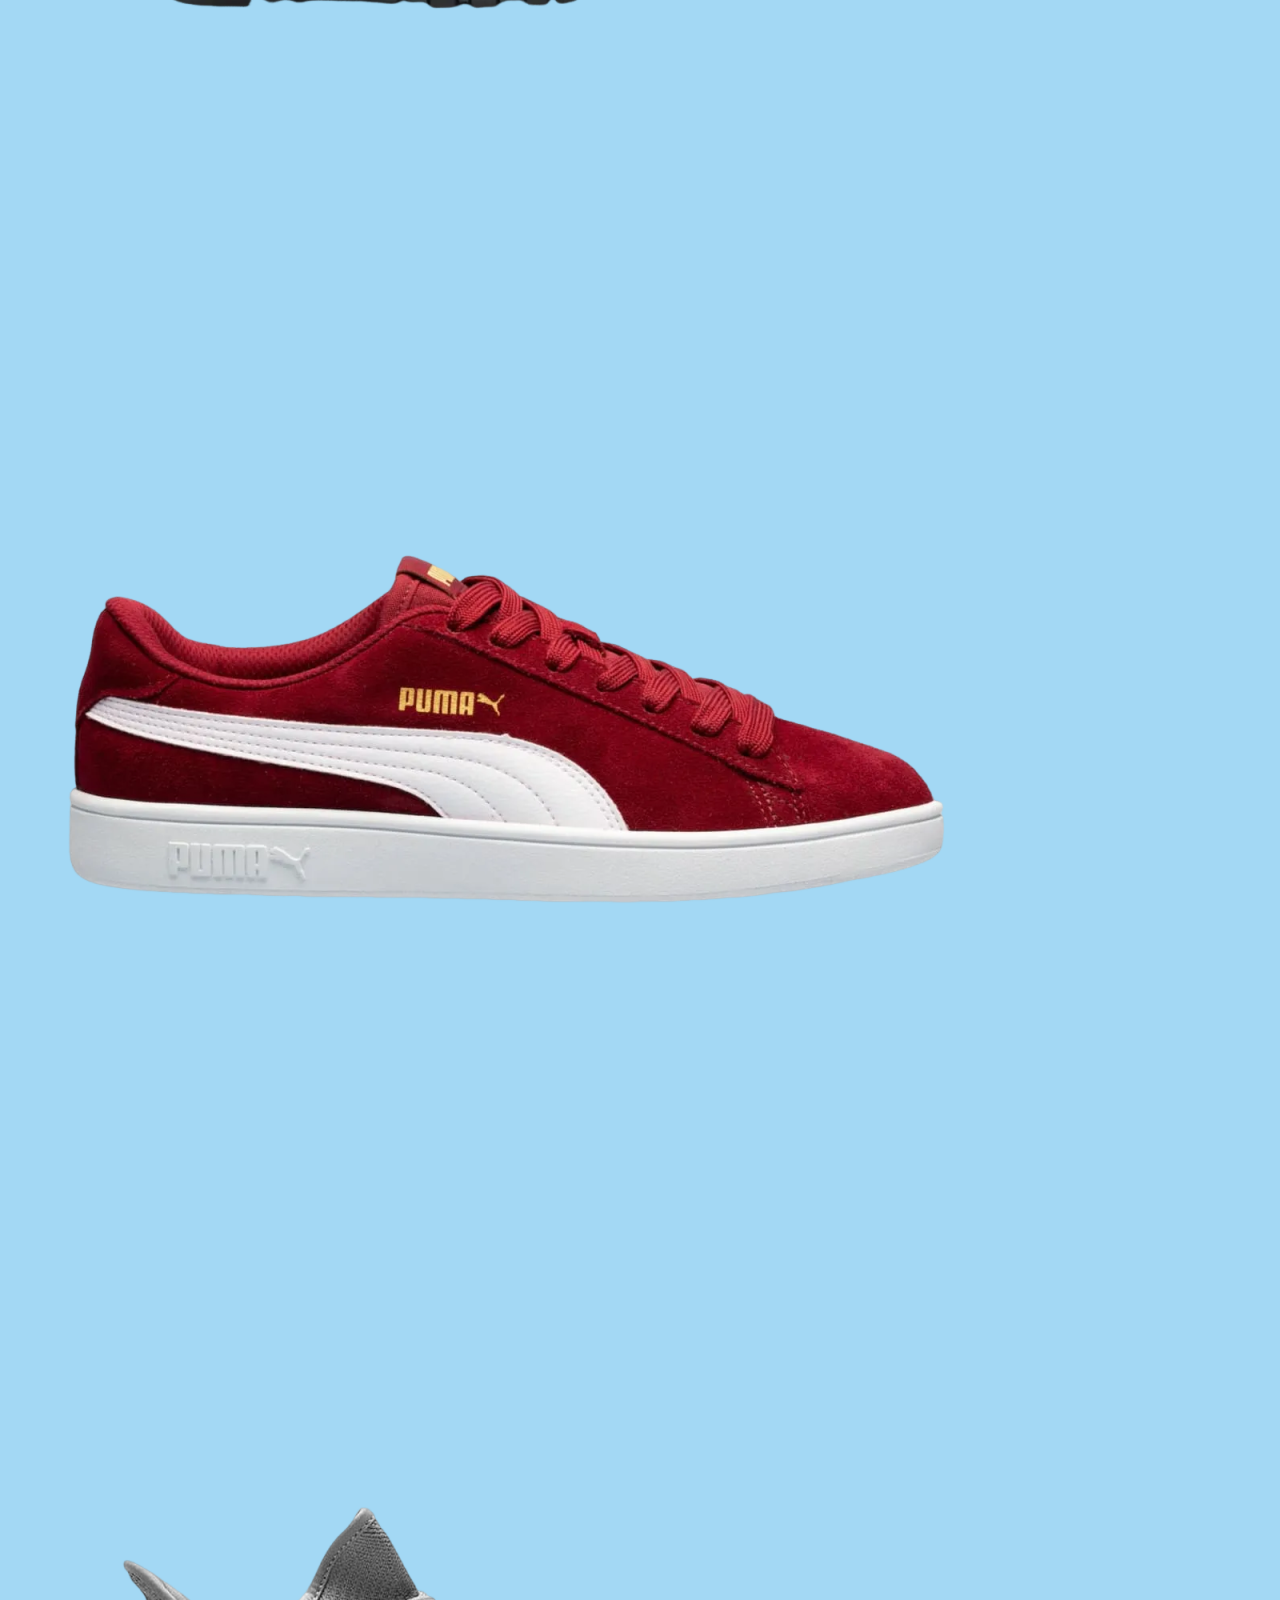
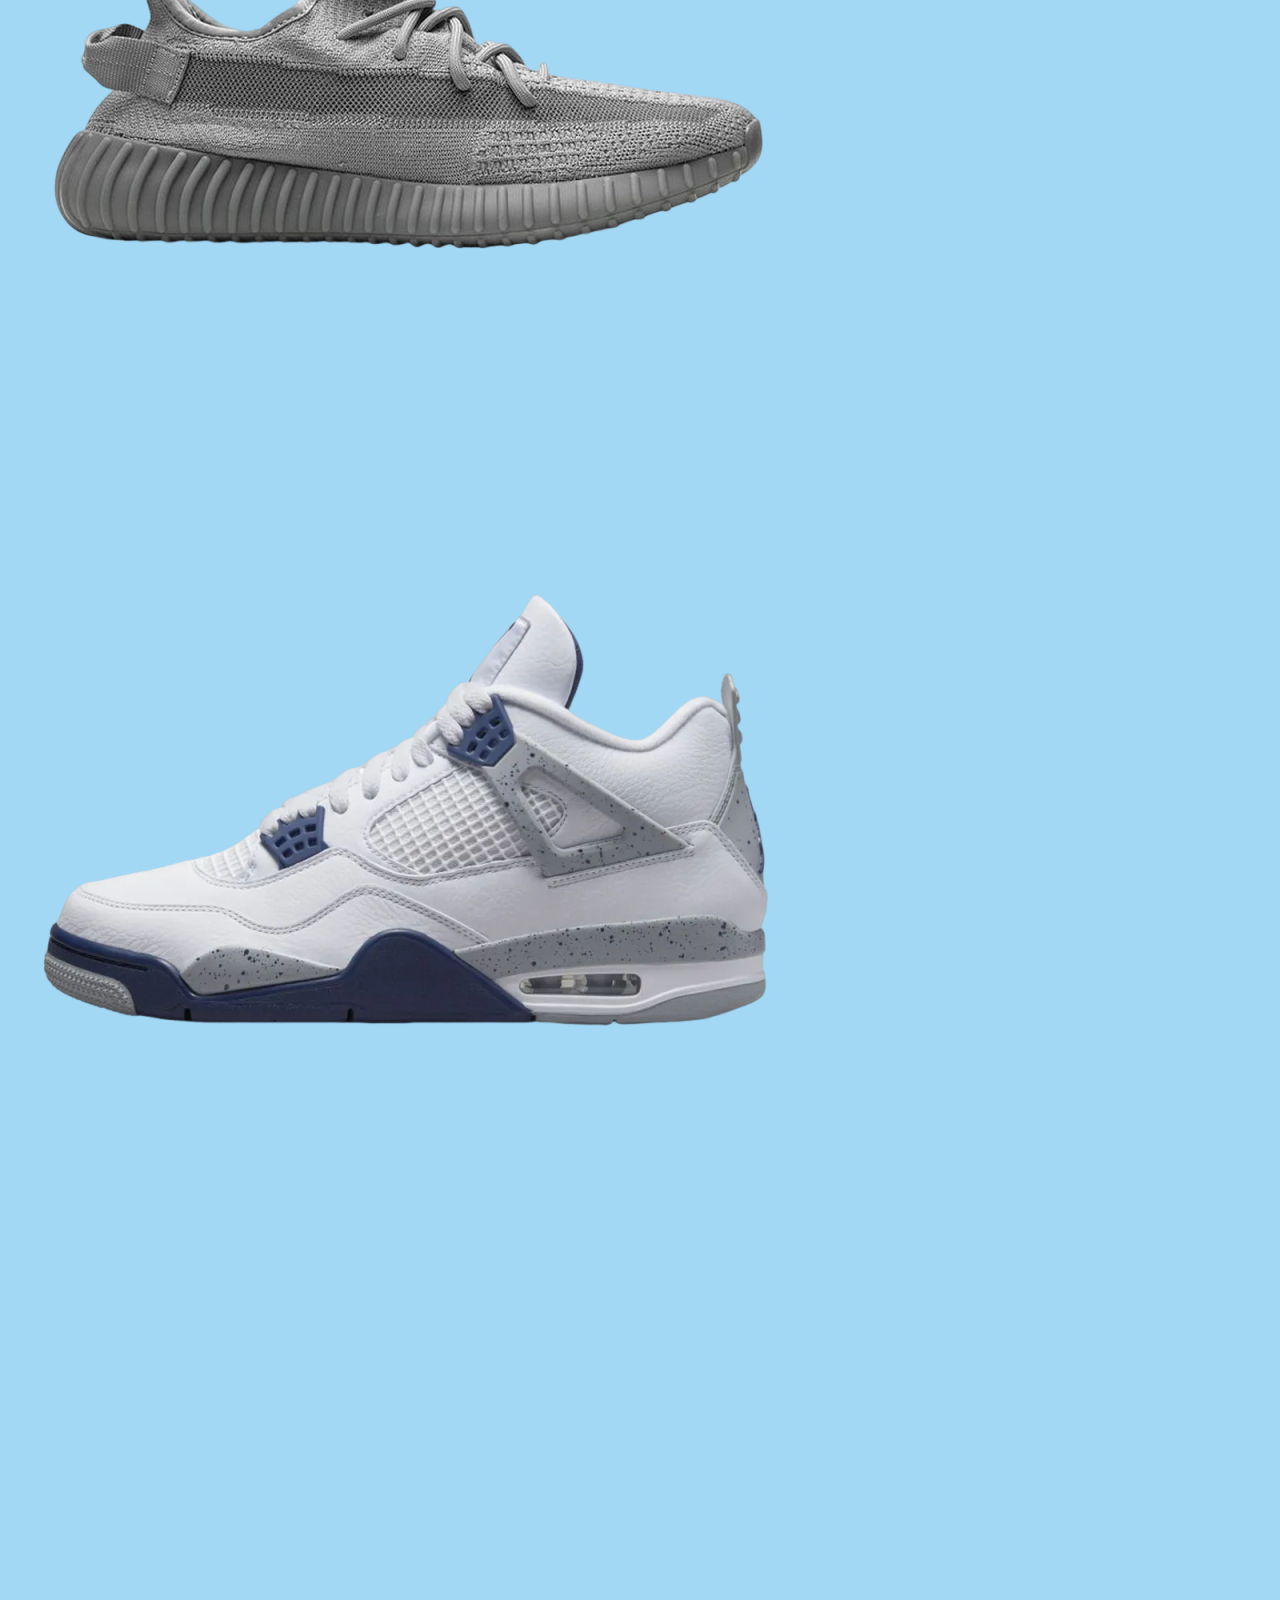
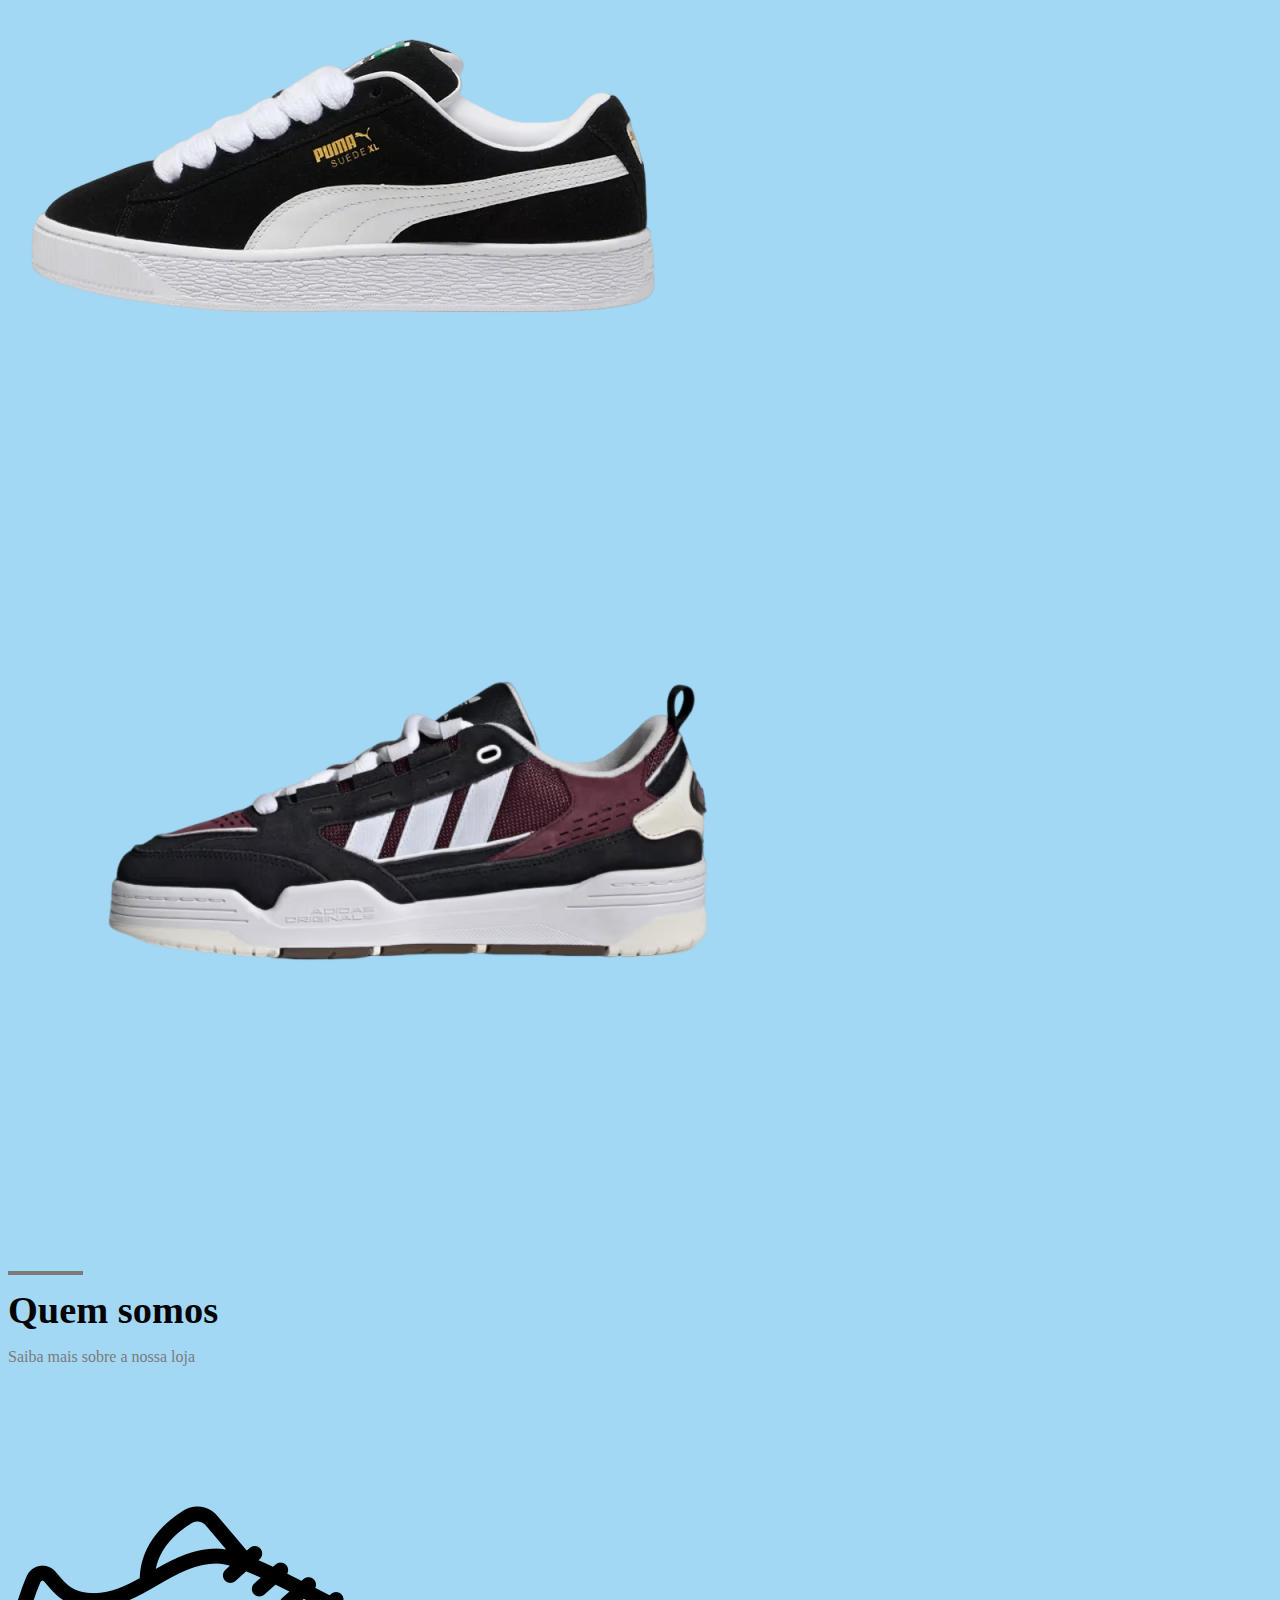
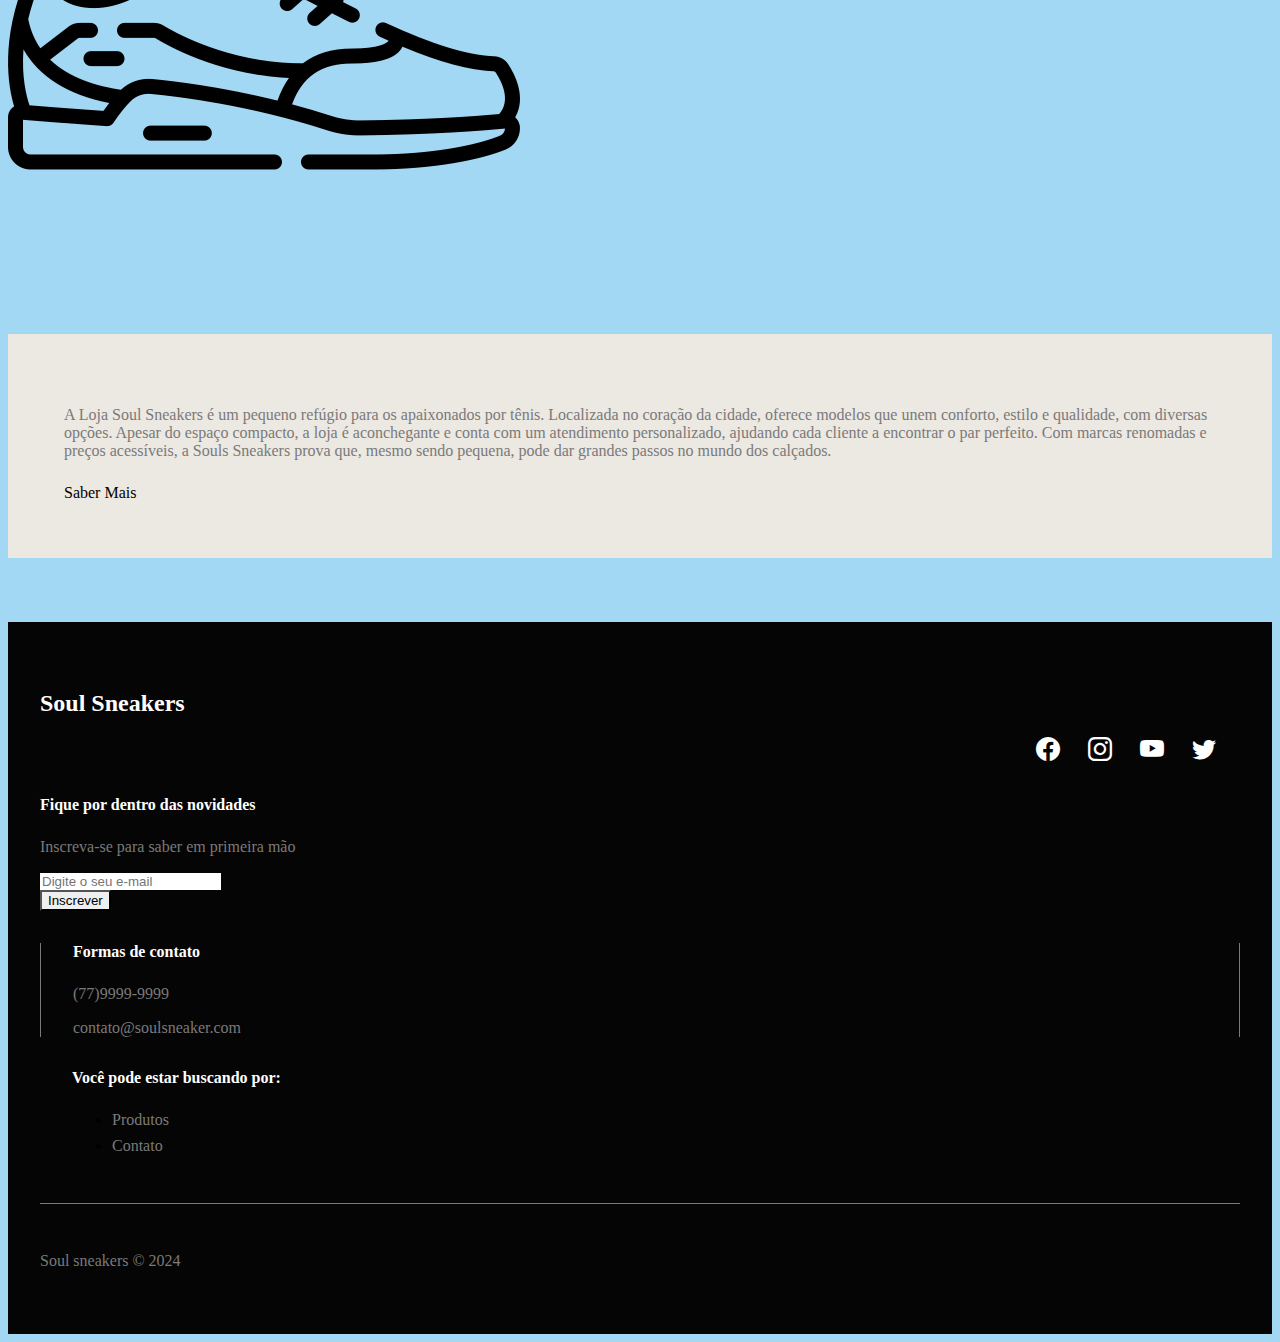
==== commit ad3ac3e9: "Add files via upload" ====
--- a/oat suzana/oat suzana.html
+++ b/oat suzana/oat suzana.html
@@ -1,5 +1,5 @@
 <!DOCTYPE html>
-<html lang="en">
+<html lang="pt-br">
   <head>
     <meta charset="UTF-8" />
     <meta http-equiv="X-UA-Compatible" content="IE=edge" />
@@ -37,7 +37,7 @@
   <body>
     <style>
       body{
-        background-color:rgba(199, 183, 183, 0)
+        background-color:#a3d8f4
       }
     </style>
     <!-- NAVBAR -->
@@ -64,13 +64,13 @@
               <a class="nav-link active" aria-current="page" href="#">Home</a>
             </li>
             <li class="nav-item">
-              <a class="nav-link" href="#">Produtos</a>
+              <a class="nav-link active" aria-current="page" href="#produtos">Produtos</a>
             </li>
             <li class="nav-item">
-              <a class="nav-link" href="#">Quem somos</a>
+              <a class="nav-link active" aria-current="page" href="#quem somos">Quem somos</a>
             </li>
             <li class="nav-item">
-              <a class="nav-link" href="#">Contato</a>
+              <a class="nav-link active" href="#contato">Contato</a>
             </li>
           </ul>
         </div>
@@ -103,21 +103,21 @@
       </div>
       <div class="carousel-inner">
         <div class="carousel-item active">
-          <img src="img/img/campus.webp" class="d-block w-100" alt="tenis adi2000" />
+          <img src="img/img/campus.png" class="d-block w-100" alt="tenis adi2000" />
           <div class="carousel-caption">
             <h5>ADIDAS</h5>
             <a href="#" class="btn btn-dark">Ver modelos</a>
           </div>
         </div>
         <div class="carousel-item">
-          <img src="img/img/air force 2.webp" class="d-block w-100" alt="air force" />
+          <img src="img/img/air force 2.png" class="d-block w-100" alt="air force" />
           <div class="carousel-caption">
             <h5>NIKE</h5>
             <a href="#" class="btn btn-dark">Ver outros modelos</a>
           </div>
         </div>
         <div class="carousel-item">
-          <img src="img/img/180 puma.avif" class="d-block w-100" alt="Casa 3" />
+          <img src="img/img/180 blue.png" class="d-block w-100" alt="Casa 3" />
           <div class="carousel-caption">
             <h5>PUMA</h5>
             <a href="#" class="btn btn-dark">Ver outros modelos</a>
@@ -191,7 +191,8 @@
   <!-- DESTAQUES -->
   <div class="container" id="featured-container">
     <div class="col-12">
-      <h2 class="title primary-color">Trabalhos em Destaque</h2>
+      <h2 class="title primary-color">Produtos</h2>
+      <div id="produtos"></div>
       <p class="subtitle secondary-color">
         Conheça nossos produtos mais vendidos
       </p>
@@ -199,42 +200,42 @@
     <div class="col-12" id="featured-images">
       <div class="row g-4">
         <div class="col-12 col-md-4">
-          <img src="img/img/air max 97.avif" alt="Projeto 1" class="img-fluid" />
+          <img src="img/img/air 97.png" alt="Projeto 1" class="img-fluid" />
           <div class="banner-content">
             <p class="secondary-color"> NIKE </p>
             <h3>air max 97</h3>
           </div>
         </div>
         <div class="col-12 col-md-4">
-          <img src="img/img/puma smash v2.avif" alt="Projeto 2" class="img-fluid" />
+          <img src="img/img/smashv2.png" alt="Projeto 2" class="img-fluid" />
           <div class="banner-content">
             <p class="secondary-color">PUMA</p>
             <h3>smash v2</h3>
           </div>
         </div>
         <div class="col-12 col-md-4">
-          <img src="img/img/yeezy boost.jpg" alt="Projeto 3" class="img-fluid" />
+          <img src="img/img/yeezy boost.png" alt="Projeto 3" class="img-fluid" />
           <div class="banner-content">
             <p class="secondary-color">ADIDAS</p>
             <h3>yeezy</h3>
           </div>
         </div>
         <div class="col-12 col-md-4">
-          <img src="img/img/suede xl.avif" alt="Projeto 4" class="img-fluid" />
+          <img src="img/img/j4.png" alt="Projeto 4" class="img-fluid" />
+          <div class="banner-content">
+            <p class="secondary-color">NIKE</p>
+            <h3>jordan 4</h3>
+          </div>
+        </div>
+        <div class="col-12 col-md-4">
+          <img src="img/img/xl.png" alt="Projeto 5" class="img-fluid" />
           <div class="banner-content">
             <p class="secondary-color">PUMA</p>
             <h3>suede</h3>
           </div>
         </div>
         <div class="col-12 col-md-4">
-          <img src="img/img/jordan 4.avif" alt="Projeto 5" class="img-fluid" />
-          <div class="banner-content">
-            <p class="secondary-color">NIKE</p>
-            <h3>jordan 4</h3>
-          </div>
-        </div>
-        <div class="col-12 col-md-4">
-          <img src="img/img/adidas2000.webp" alt="Projeto 6" class="img-fluid" />
+          <img src="img/img/adi2000 E.png" alt="Projeto 6" class="img-fluid" />
           <div class="banner-content">
             <p class="secondary-color">ADIDAS</p>
             <h3>adi2000</h3>
@@ -246,6 +247,7 @@
   <!-- INFO -->
   <div class="container" id="info-container">
     <div class="col-12">
+      <div id="quem somos"></div>
       <h2 class="title primary-color">Quem somos</h2>
       <p class="subtitle secondary-color">
         Saiba mais sobre a nossa loja
@@ -318,6 +320,7 @@
               </form>
             </div>
             <div class="col-12 col-md-4" id="contact-container">
+              <div id="contato"></div>
               <h4>Formas de contato</h4>
               <p class="secondary-color">(77)9999-9999</p>
               <p class="secondary-color">contato@soulsneaker.com</p>
@@ -327,9 +330,8 @@
                 <h4>Você pode estar buscando por:</h4>
                 <div class="col-6">
                   <ul class="list-unstyled">
-                    <li><a href="#" class="secondary-color">Produtos</a></li>
-                    <li><a href="#" class="secondary-color">Contato</a></li>
-                    <li><a href="#" class="secondary-color">Vendas</a></li>
+                    <li><a href="#produtos" class="secondary-color">Produtos</a></li>
+                    <li><a href="#contato" class="secondary-color">Contato</a></li>
                   </ul>
                 </div>
                 <div class="col-6">
--- a/oat suzana/css/style.css
+++ b/oat suzana/css/style.css
@@ -1,7 +1,10 @@
 *{
-  font-family:'sour gummy', sans-serif;
-}
-
+  font-family:'sour gummy',
+}
+
+body {
+  background-color: lightblue; /* Altere a cor aqui */
+}
 
 .bg-primary-color {
   background-color: #fff;
